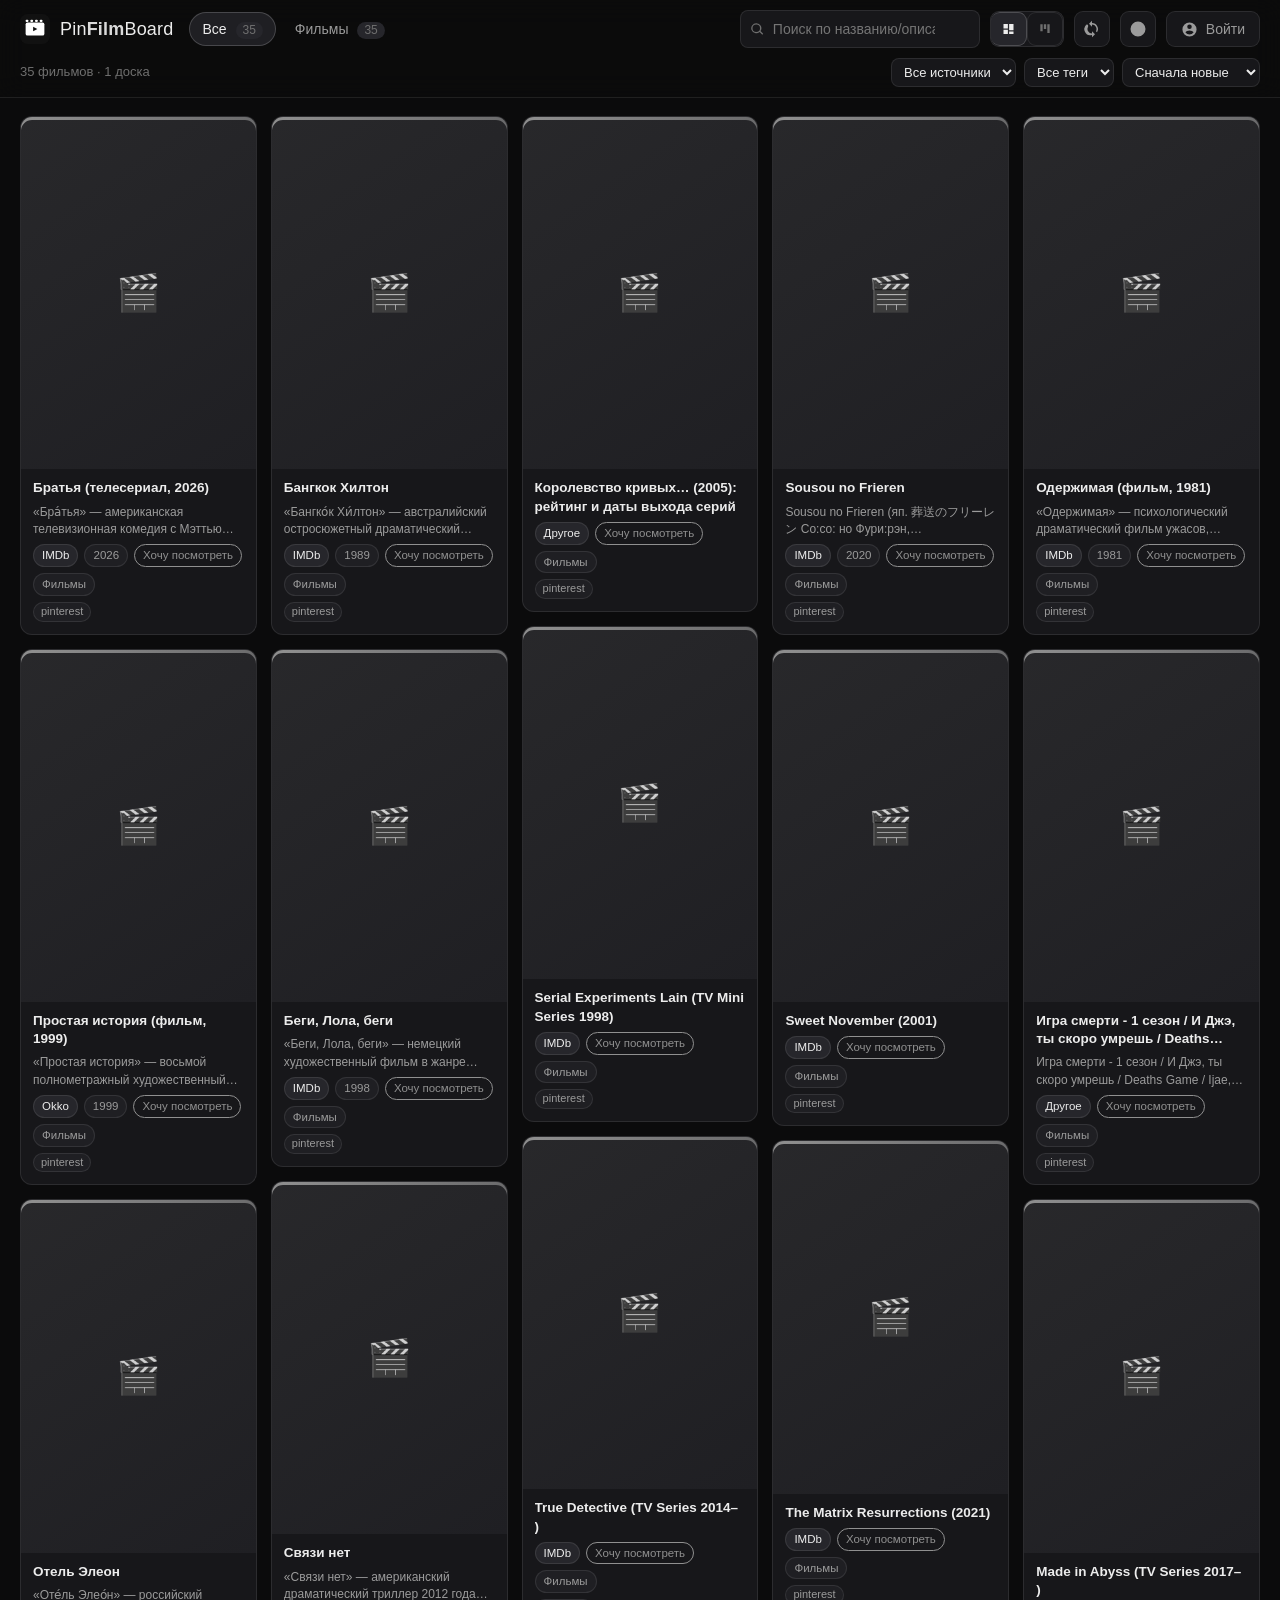
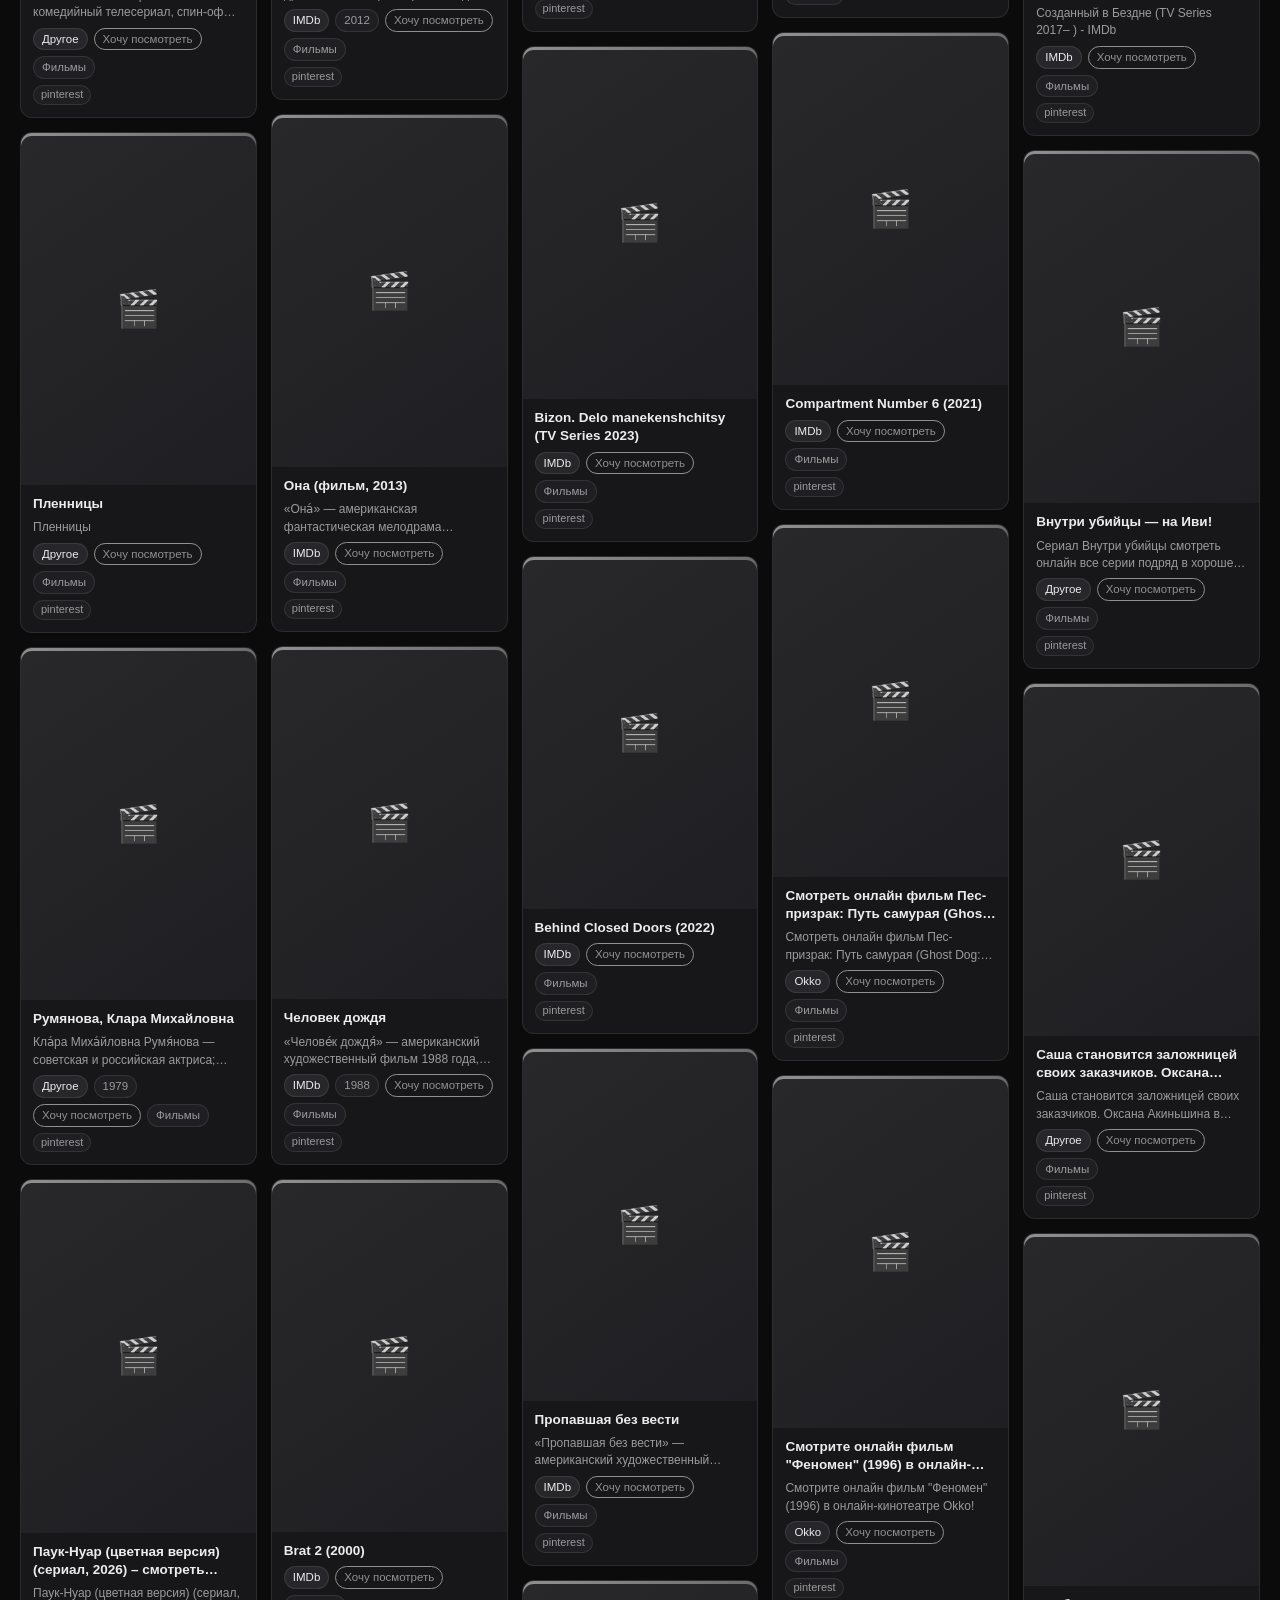
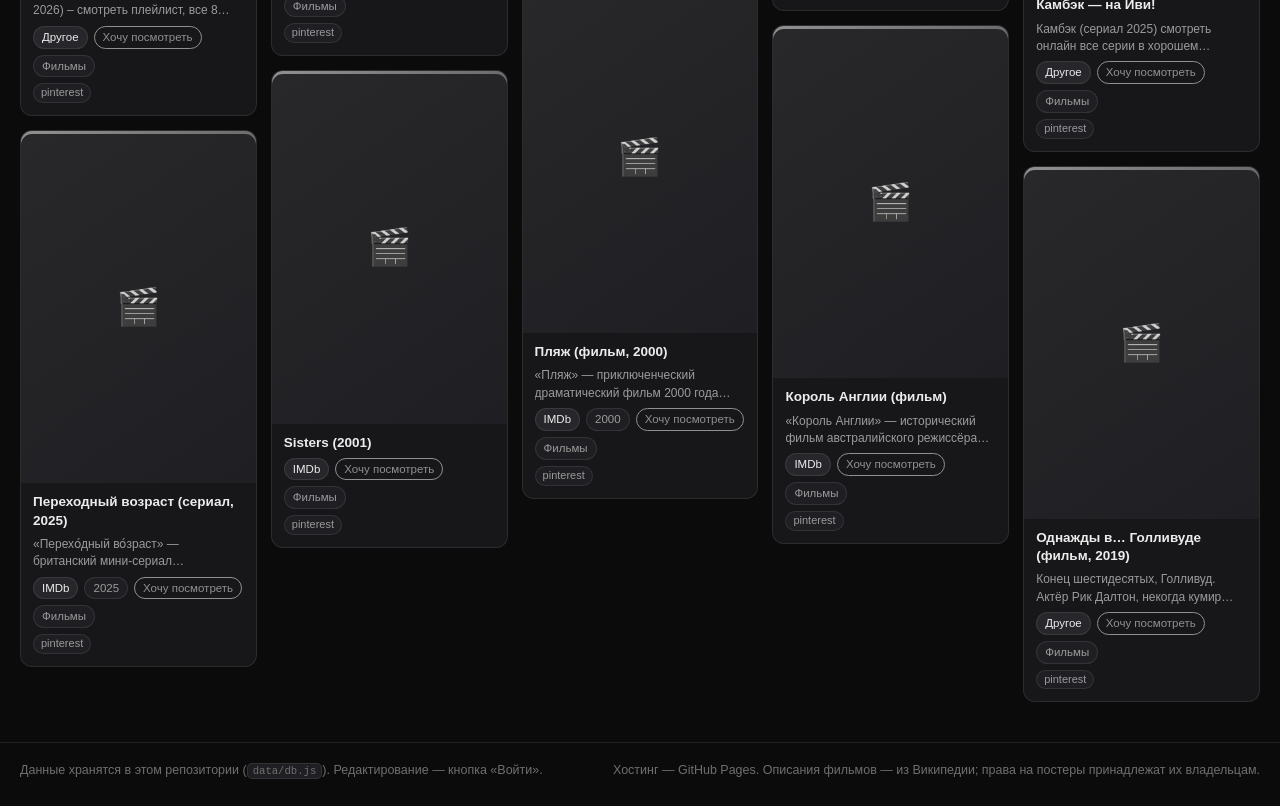
==== index.html @ 67d37e48 "PinFilmBoard: статический сервис фильмов — masonry постеров, канбан, метаданные из Wikidata/Википеди" ====
<!DOCTYPE html>
<html lang="ru">
<head>
<meta charset="UTF-8">
<meta name="viewport" content="width=device-width, initial-scale=1.0">
<title>PinFilmBoard — фильмы к просмотру</title>
<meta name="description" content="Личная доска фильмов: masonry-сетка постеров, канбан, описания из Википедии. Кинопоиск, IMDb, Okko.">
<meta property="og:title" content="PinFilmBoard">
<meta property="og:description" content="Личная доска фильмов: постеры, описания, канбан.">
<link rel="icon" href="data:image/svg+xml,%3Csvg xmlns='http://www.w3.org/2000/svg' viewBox='0 0 32 32'%3E%3Crect width='32' height='32' rx='8' fill='%23111'/%3E%3Crect x='6' y='9' width='20' height='14' rx='2' fill='%23fff'/%3E%3Cpath d='M14 13.5v5l4.5-2.5z' fill='%23111'/%3E%3Crect x='6' y='6' width='3' height='2.5' rx='1' fill='%23fff'/%3E%3Crect x='11' y='6' width='3' height='2.5' rx='1' fill='%23fff'/%3E%3Crect x='16' y='6' width='3' height='2.5' rx='1' fill='%23fff'/%3E%3Crect x='21' y='6' width='3' height='2.5' rx='1' fill='%23fff'/%3E%3C/svg%3E">
<link rel="stylesheet" href="css/style.css?v=1">
</head>
<body>

<header class="site-header">
  <div class="header-inner">
    <a class="brand" href="./">
      <svg class="brand-mark" viewBox="0 0 32 32" aria-hidden="true">
        <rect width="32" height="32" rx="8" fill="#111"/>
        <rect x="6" y="9" width="20" height="14" rx="2" fill="#fff"/>
        <path d="M14 13.5v5l4.5-2.5z" fill="#111"/>
        <rect x="6" y="6" width="3" height="2.5" rx="1" fill="#fff"/>
        <rect x="11" y="6" width="3" height="2.5" rx="1" fill="#fff"/>
        <rect x="16" y="6" width="3" height="2.5" rx="1" fill="#fff"/>
        <rect x="21" y="6" width="3" height="2.5" rx="1" fill="#fff"/>
      </svg>
      <span class="brand-name">Pin<b>Film</b>Board</span>
    </a>

    <nav class="tabs" id="tabs" aria-label="Доски"></nav>

    <div class="controls">
      <div class="search-wrap">
        <svg class="search-icon" viewBox="0 0 24 24" aria-hidden="true"><path fill="currentColor" d="M10 2a8 8 0 105.3 14l4.4 4.3 1.4-1.4-4.3-4.4A8 8 0 0010 2zm0 2a6 6 0 110 12 6 6 0 010-12z"/></svg>
        <input type="search" id="search" placeholder="Поиск по названию/описанию…  ( / )" autocomplete="off" spellcheck="false">
        <button class="search-clear" id="search-clear" aria-label="Очистить поиск" hidden>&times;</button>
      </div>

      <div class="seg" id="view-seg" role="group" aria-label="Вид">
        <button class="icon-btn seg-btn active" id="view-grid" title="Сетка (как Pinterest)">
          <svg viewBox="0 0 24 24" aria-hidden="true"><path fill="currentColor" d="M4 4h7v7H4zM13 4h7v10h-7zM4 13h7v7H4zM13 16h7v4h-7z"/></svg>
        </button>
        <button class="icon-btn seg-btn" id="view-kanban" title="Канбан-доска">
          <svg viewBox="0 0 24 24" aria-hidden="true"><path fill="currentColor" d="M4 4h4v12H4zM10 4h4v8h-4zM16 4h4v15h-4z"/></svg>
        </button>
      </div>

      <button class="icon-btn" id="refresh-btn" title="Обновить данные с сервера" aria-label="Обновить данные">
        <svg viewBox="0 0 24 24" aria-hidden="true"><path fill="currentColor" d="M12 4V1L8 5l4 4V6a6 6 0 015.2 9l1.5 1.3A8 8 0 0012 4zm-5.2 3L5.3 5.7A8 8 0 0012 20v3l4-4-4-4v3a6 6 0 01-5.2-9z"/></svg>
      </button>

      <button class="icon-btn" id="color-toggle" title="Показать цвет" aria-label="Показать цвет">
        <svg viewBox="0 0 24 24" aria-hidden="true"><path fill="currentColor" d="M12 2a10 10 0 100 20 10 10 0 000-20zm0 2v16a8 8 0 000-16z"/></svg>
      </button>

      <button class="add-btn" id="add-btn" hidden>
        <svg viewBox="0 0 24 24" aria-hidden="true"><path fill="currentColor" d="M11 5h2v6h6v2h-6v6h-2v-6H5v-2h6z"/></svg>
        Добавить фильм
      </button>

      <button class="auth-btn" id="auth-btn">
        <svg class="auth-ico" viewBox="0 0 24 24" aria-hidden="true"><path fill="currentColor" d="M12 2a10 10 0 100 20 10 10 0 000-20zm0 3a3.2 3.2 0 110 6.4A3.2 3.2 0 0112 5zm0 14a7.5 7.5 0 01-5.7-2.6c.1-2 3.8-3 5.7-3s5.6 1 5.7 3A7.5 7.5 0 0112 19z"/></svg>
        <span id="auth-label">Войти</span>
      </button>
    </div>
  </div>

  <div class="meta-line">
    <span id="meta-stats"></span>
    <div class="meta-filters">
      <select id="f-provider" title="Источник"><option value="">Все источники</option></select>
      <select id="f-tag" title="Тег"><option value="">Все теги</option></select>
      <select id="f-sort" title="Сортировка">
        <option value="new">Сначала новые</option>
        <option value="old">Сначала старые</option>
        <option value="title">По названию</option>
        <option value="year">По году (убыв.)</option>
      </select>
      <button class="ghost-btn" id="f-reset" hidden>Сбросить</button>
    </div>
  </div>
</header>

<main>
  <div class="grid" id="gallery" aria-live="polite"></div>
  <div class="kanban" id="kanban" hidden></div>

  <div class="empty" id="empty" hidden>
    <div class="empty-mark">🎬</div>
    <p id="empty-text">Ничего не найдено</p>
    <button class="ghost-btn" id="empty-reset">Сбросить фильтры</button>
  </div>
</main>

<footer class="site-footer">
  <div class="footer-inner">
    <span class="footer-src">Данные хранятся в этом репозитории (<code>data/db.js</code>). Редактирование — кнопка «Войти».</span>
    <span class="footer-note">Хостинг — GitHub Pages. Описания фильмов — из Википедии; права на постеры принадлежат их владельцам.</span>
  </div>
</footer>

<!-- модалка фильма -->
<div class="modal film-modal" id="film-modal" hidden aria-modal="true" role="dialog">
  <div class="modal-backdrop" data-close></div>
  <div class="film-body" id="film-body">
    <header class="film-top">
      <span class="film-title" id="film-title"></span>
      <span class="film-badges" id="film-badges"></span>
      <div class="film-actions">
        <a class="ghost-btn film-src" id="film-src-link" href="#" target="_blank" rel="noopener">Открыть источник ↗</a>
        <button class="icon-btn" id="film-close" title="Закрыть (Esc)" aria-label="Закрыть">
          <svg viewBox="0 0 24 24" aria-hidden="true"><path fill="currentColor" d="M6.4 5 5 6.4 10.6 12 5 17.6 6.4 19 12 13.4 17.6 19 19 17.6 13.4 12 19 6.4 17.6 5 12 10.6z"/></svg>
        </button>
      </div>
    </header>
    <div class="film-stage">
      <div class="film-poster-wrap" id="film-poster-wrap"><img id="film-poster" alt=""></div>
      <div class="film-info">
        <h3 class="film-name" id="film-name"></h3>
        <p class="film-year" id="film-year" hidden></p>
        <p class="film-desc" id="film-desc"></p>
      </div>
    </div>
    <button class="film-nav prev" id="film-prev" title="Предыдущий (←)" hidden>‹</button>
    <button class="film-nav next" id="film-next" title="Следующий (→)" hidden>›</button>
  </div>
</div>

<!-- редактор фильма -->
<div class="modal" id="tile-modal" hidden aria-modal="true" role="dialog">
  <div class="modal-backdrop" data-close></div>
  <div class="modal-body form-body">
    <header class="modal-top">
      <h3 id="tile-modal-title">Добавить фильм</h3>
      <button class="icon-btn modal-close" data-close aria-label="Закрыть (Esc)">
        <svg viewBox="0 0 24 24" aria-hidden="true"><path fill="currentColor" d="M6.4 5 5 6.4 10.6 12 5 17.6 6.4 19 12 13.4 17.6 19 19 17.6 13.4 12 19 6.4 17.6 5 12 10.6z"/></svg>
      </button>
    </header>
    <div class="form-grid">
      <label class="fld">Ссылка на страницу фильма
        <span class="url-row">
          <input id="tile-url" type="text" placeholder="kinopoisk.ru/film/…, imdb.com/title/…, okko.tv/movie/…" spellcheck="false">
          <button class="ghost-btn" id="tile-resolve" type="button">Определить</button>
        </span>
      </label>
      <div class="resolve-status" id="tile-resolve-status" hidden></div>
      <label class="fld">Название
        <span class="url-row">
          <input id="tile-title" type="text" placeholder="Например: Побег из Шоушенка">
          <button class="ghost-btn" id="tile-wiki" type="button" title="Искать в Википедии по названию">Википедия</button>
        </span>
      </label>
      <div class="tile-preview" id="tile-preview" hidden>
        <img id="tile-preview-img" alt="">
        <div class="tp-meta">
          <span class="tp-provider" id="tile-preview-provider"></span>
          <span class="tp-hint">Обложка будет использована в карточке</span>
        </div>
      </div>
      <label class="fld">Описание
        <textarea id="tile-desc" rows="4" placeholder="Подтянется из Википедии, можно править"></textarea>
      </label>
      <div class="two-col">
        <label class="fld">Доска
          <select id="tile-board"></select>
        </label>
        <label class="fld">Колонка
          <select id="tile-column"></select>
        </label>
      </div>
      <label class="fld">Теги (через запятую)
        <input id="tile-tags" type="text" placeholder="драма, классика" spellcheck="false">
      </label>
      <label class="fld">Заметка
        <textarea id="tile-note" rows="2" placeholder="необязательно"></textarea>
      </label>
    </div>
    <footer class="modal-foot">
      <button class="danger-btn" id="tile-delete" hidden type="button">Удалить</button>
      <span class="spacer"></span>
      <button class="ghost-btn" data-close type="button">Отмена</button>
      <button class="primary-btn" id="tile-save" type="button">Сохранить</button>
    </footer>
  </div>
</div>

<!-- редактор колонки -->
<div class="modal" id="column-modal" hidden aria-modal="true" role="dialog">
  <div class="modal-backdrop" data-close></div>
  <div class="modal-body form-body narrow">
    <header class="modal-top">
      <h3 id="column-modal-title">Колонка</h3>
      <button class="icon-btn modal-close" data-close aria-label="Закрыть (Esc)">
        <svg viewBox="0 0 24 24" aria-hidden="true"><path fill="currentColor" d="M6.4 5 5 6.4 10.6 12 5 17.6 6.4 19 12 13.4 17.6 19 19 17.6 13.4 12 19 6.4 17.6 5 12 10.6z"/></svg>
      </button>
    </header>
    <div class="form-grid">
      <label class="fld">Название колонки
        <input id="column-name" type="text" placeholder="Например: Хочу посмотреть">
      </label>
      <div class="fld">Цвет колонки
        <div class="palette" id="column-palette"></div>
      </div>
    </div>
    <footer class="modal-foot">
      <button class="danger-btn" id="column-delete" hidden type="button">Удалить</button>
      <span class="spacer"></span>
      <button class="ghost-btn" data-close type="button">Отмена</button>
      <button class="primary-btn" id="column-save" type="button">Сохранить</button>
    </footer>
  </div>
</div>

<!-- создание/переименование доски -->
<div class="modal" id="board-modal" hidden aria-modal="true" role="dialog">
  <div class="modal-backdrop" data-close></div>
  <div class="modal-body form-body narrow">
    <header class="modal-top">
      <h3 id="board-modal-title">Новая доска</h3>
      <button class="icon-btn modal-close" data-close aria-label="Закрыть (Esc)">
        <svg viewBox="0 0 24 24" aria-hidden="true"><path fill="currentColor" d="M6.4 5 5 6.4 10.6 12 5 17.6 6.4 19 12 13.4 17.6 19 19 17.6 13.4 12 19 6.4 17.6 5 12 10.6z"/></svg>
      </button>
    </header>
    <div class="form-grid">
      <label class="fld">Название доски
        <input id="board-name" type="text" placeholder="Например: Фильмы">
      </label>
    </div>
    <footer class="modal-foot">
      <button class="danger-btn" id="board-delete" hidden type="button">Удалить доску</button>
      <span class="spacer"></span>
      <button class="ghost-btn" data-close type="button">Отмена</button>
      <button class="primary-btn" id="board-save" type="button">Создать</button>
    </footer>
  </div>
</div>

<!-- вход по токену -->
<div class="modal" id="login-modal" hidden aria-modal="true" role="dialog">
  <div class="modal-backdrop" data-close></div>
  <div class="modal-body form-body narrow">
    <header class="modal-top">
      <h3 id="login-modal-title">Вход владельца</h3>
      <button class="icon-btn modal-close" data-close aria-label="Закрыть (Esc)">
        <svg viewBox="0 0 24 24" aria-hidden="true"><path fill="currentColor" d="M6.4 5 5 6.4 10.6 12 5 17.6 6.4 19 12 13.4 17.6 19 19 17.6 13.4 12 19 6.4 17.6 5 12 10.6z"/></svg>
      </button>
    </header>

    <div id="login-form">
      <p class="login-hint">GitHub не разрешает вход «в один клик» со статического сайта (CORS), поэтому используется
        персональный токен с правом записи в этот репозиторий. Токен хранится только в вашем браузере и отправляется
        только на <code>api.github.com</code>.</p>
      <ol class="login-steps">
        <li>Откройте <a href="https://github.com/settings/personal-access-tokens/new" target="_blank" rel="noopener">создание fine-grained токена</a></li>
        <li>Repository access → <b>Only select repositories</b> → PinFilmBoard</li>
        <li>Permissions → <b>Contents: Read and write</b></li>
        <li>Скопируйте токен и вставьте сюда</li>
      </ol>
      <label class="fld">Токен
        <input id="login-token" type="password" placeholder="github_pat_… или ghp_…" spellcheck="false" autocomplete="off">
      </label>
      <div class="login-error" id="login-error" hidden></div>
      <footer class="modal-foot">
        <span class="spacer"></span>
        <button class="ghost-btn" data-close type="button">Отмена</button>
        <button class="primary-btn" id="login-submit" type="button">Войти</button>
      </footer>
    </div>

    <div id="login-session" hidden>
      <p class="login-hint">Вы вошли как <b id="login-user"></b> — права редактирования активны.</p>
      <footer class="modal-foot">
        <span class="spacer"></span>
        <button class="danger-btn" id="logout-btn" type="button">Выйти</button>
        <button class="ghost-btn" data-close type="button">Закрыть</button>
      </footer>
    </div>
  </div>
</div>

<!-- подтверждение -->
<div class="modal" id="confirm-modal" hidden aria-modal="true" role="dialog">
  <div class="modal-backdrop"></div>
  <div class="modal-body form-body narrow">
    <p class="confirm-text" id="confirm-text"></p>
    <footer class="modal-foot">
      <span class="spacer"></span>
      <button class="ghost-btn" id="confirm-no" type="button">Отмена</button>
      <button class="primary-btn" id="confirm-yes" type="button">Да</button>
    </footer>
  </div>
</div>

<!-- контекстное меню -->
<div class="menu" id="menu" hidden></div>

<!-- тосты -->
<div class="toasts" id="toasts"></div>

<script src="js/config.js?v=1"></script>
<script src="data/db.js?v=1"></script>
<script src="js/movies.js?v=1"></script>
<script src="js/api.js?v=1"></script>
<script src="js/app.js?v=1"></script>
</body>
</html>
---- css/style.css ----
/* PinFilmBoard — монохромная тема, masonry постеров + канбан */

:root {
  --bg: #0b0b0c;
  --surface: #17171a;
  --surface-2: #1f1f23;
  --surface-3: #26262b;
  --line: rgba(255, 255, 255, 0.09);
  --line-strong: rgba(255, 255, 255, 0.18);
  --text: #ececec;
  --muted: #9b9b9b;
  --dim: #6f6f6f;
  /* монохромный акцент: светло-серый (как в PinRefBoard/PinVideoBoard) */
  --accent: #d9d9d9;
  --accent-dim: rgba(255, 255, 255, 0.12);
  --accent-ink: #101010;
  --ok: #3fb950;
  --warn: #d29922;
  --danger: #f85149;
  --radius: 10px;
  --header-h: 56px;
  font-size: 16px;
}

* { box-sizing: border-box; }

html { scroll-behavior: smooth; }

body {
  margin: 0;
  background: var(--bg);
  color: var(--text);
  font-family: -apple-system, BlinkMacSystemFont, "Segoe UI", Inter, Roboto, "Helvetica Neue", Arial, sans-serif;
  line-height: 1.45;
  -webkit-font-smoothing: antialiased;
}

body.modal-open { overflow: hidden; }

[hidden] { display: none !important; }

img { max-width: 100%; }

a { color: var(--text); }

::selection { background: var(--accent-dim); }

button {
  font: inherit;
  color: inherit;
  background: none;
  border: none;
  cursor: pointer;
}

input, select, textarea {
  font: inherit;
  color: var(--text);
  background: var(--surface-2);
  border: 1px solid var(--line);
  border-radius: 8px;
  padding: 8px 10px;
  outline: none;
}

input:focus, select:focus, textarea:focus {
  border-color: var(--accent);
  box-shadow: 0 0 0 2px var(--accent-dim);
}

textarea { resize: vertical; }

code {
  background: var(--surface-2);
  border: 1px solid var(--line);
  border-radius: 5px;
  padding: 1px 5px;
  font-size: 0.85em;
}

/* ---------- кнопки ---------- */

.icon-btn {
  width: 36px;
  height: 36px;
  flex: none;
  display: inline-flex;
  align-items: center;
  justify-content: center;
  border-radius: 9px;
  border: 1px solid var(--line);
  background: var(--surface);
  color: var(--muted);
  transition: color 0.15s, border-color 0.15s, background 0.15s;
}

.icon-btn svg { width: 18px; height: 18px; }

.icon-btn:hover { color: var(--text); border-color: var(--line-strong); background: var(--surface-2); }

.icon-btn.active {
  color: var(--text);
  border-color: var(--line-strong);
  background: var(--surface-3);
}

.ghost-btn {
  padding: 7px 12px;
  border-radius: 8px;
  border: 1px solid var(--line);
  background: var(--surface);
  color: var(--muted);
  font-size: 13px;
  white-space: nowrap;
  transition: color 0.15s, border-color 0.15s;
}

.ghost-btn:hover { color: var(--text); border-color: var(--line-strong); }

.primary-btn {
  padding: 8px 16px;
  border-radius: 8px;
  background: var(--text);
  color: var(--accent-ink);
  font-weight: 600;
  font-size: 14px;
  transition: filter 0.15s;
}

.primary-btn:hover { filter: brightness(1.12); }

.primary-btn:disabled { opacity: 0.5; cursor: default; }

.danger-btn {
  padding: 8px 14px;
  border-radius: 8px;
  border: 1px solid rgba(248, 81, 73, 0.4);
  color: var(--danger);
  font-size: 13px;
  background: transparent;
}

.danger-btn:hover { background: rgba(248, 81, 73, 0.12); }

/* ---------- шапка ---------- */

.site-header {
  position: sticky;
  top: 0;
  z-index: 50;
  background: rgba(11, 11, 12, 0.82);
  backdrop-filter: blur(14px);
  -webkit-backdrop-filter: blur(14px);
  border-bottom: 1px solid var(--line);
}

.header-inner {
  max-width: 1720px;
  margin: 0 auto;
  padding: 10px 20px;
  display: flex;
  align-items: center;
  gap: 16px;
  flex-wrap: wrap;
}

.brand {
  display: flex;
  align-items: center;
  gap: 10px;
  text-decoration: none;
  color: var(--text);
  flex-shrink: 0;
}

.brand-mark { width: 30px; height: 30px; }

.brand-name { font-size: 18px; letter-spacing: 0.2px; }

.brand-name b { color: var(--accent); }

.tabs {
  display: flex;
  align-items: center;
  gap: 6px;
  flex-wrap: wrap;
  min-width: 0;
}

.tab {
  padding: 6px 12px;
  border-radius: 999px;
  border: 1px solid transparent;
  color: var(--muted);
  font-size: 14px;
  white-space: nowrap;
  transition: color 0.15s, background 0.15s;
}

.tab:hover { color: var(--text); background: var(--surface-2); }

.tab.active {
  color: var(--text);
  background: var(--surface-2);
  border-color: var(--line-strong);
}

.tab .count {
  display: inline-block;
  margin-left: 5px;
  padding: 0 7px;
  border-radius: 999px;
  background: var(--surface-3);
  color: var(--dim);
  font-size: 12px;
  min-width: 18px;
  text-align: center;
}

.tab-add {
  padding: 6px 10px;
  border-radius: 999px;
  border: 1px dashed var(--line-strong);
  color: var(--dim);
  font-size: 14px;
}

.tab-add:hover { color: var(--text); border-color: var(--line-strong); }

.controls {
  display: flex;
  align-items: center;
  gap: 10px;
  margin-left: auto;
  flex-wrap: wrap;
}

.search-wrap {
  position: relative;
  display: flex;
  align-items: center;
}

.search-icon {
  position: absolute;
  left: 10px;
  width: 15px;
  height: 15px;
  color: var(--dim);
  pointer-events: none;
}

.search-wrap input {
  width: 240px;
  padding: 8px 30px 8px 32px;
  background: var(--surface);
  font-size: 14px;
}

.search-clear {
  position: absolute;
  right: 6px;
  width: 22px;
  height: 22px;
  border-radius: 6px;
  color: var(--dim);
  font-size: 15px;
  line-height: 1;
}

.search-clear:hover { color: var(--text); background: var(--surface-3); }

.seg {
  display: inline-flex;
  border: 1px solid var(--line);
  border-radius: 9px;
  overflow: hidden;
  background: var(--surface);
}

.seg-btn {
  padding: 0 10px;
  height: 34px;
  display: inline-flex;
  align-items: center;
  justify-content: center;
  gap: 6px;
  color: var(--dim);
  font-size: 13px;
  border-left: 1px solid var(--line);
}

.seg-btn:first-child { border-left: none; }

.seg-btn:hover { color: var(--text); }

.seg-btn.active {
  color: var(--text);
  background: var(--surface-3);
}

#view-seg .seg-btn svg { width: 16px; height: 16px; }

.add-btn {
  display: inline-flex;
  align-items: center;
  gap: 6px;
  height: 36px;
  padding: 0 14px;
  border-radius: 9px;
  background: var(--text);
  color: var(--accent-ink);
  font-weight: 600;
  font-size: 14px;
  transition: filter 0.15s;
}

.add-btn svg { width: 16px; height: 16px; }

.add-btn:hover { filter: brightness(1.12); }

.auth-btn {
  display: inline-flex;
  align-items: center;
  gap: 8px;
  height: 36px;
  padding: 0 14px;
  border-radius: 9px;
  border: 1px solid var(--line);
  background: var(--surface);
  color: var(--muted);
  font-size: 14px;
  transition: color 0.15s, border-color 0.15s;
}

.auth-btn:hover { color: var(--text); border-color: var(--line-strong); }

.auth-ico { width: 17px; height: 17px; }

.auth-btn.authed { color: var(--ok); border-color: rgba(63, 185, 80, 0.35); }

.meta-line {
  max-width: 1720px;
  margin: 0 auto;
  padding: 0 20px 10px;
  display: flex;
  align-items: center;
  gap: 14px;
  flex-wrap: wrap;
  color: var(--dim);
  font-size: 13px;
}

.meta-filters {
  display: flex;
  align-items: center;
  gap: 8px;
  margin-left: auto;
  flex-wrap: wrap;
}

.meta-filters select {
  padding: 5px 8px;
  font-size: 13px;
  background: var(--surface);
  max-width: 190px;
}

.ghost-btn.small { padding: 4px 9px; font-size: 12px; }

/* ---------- монохром / цвет ---------- */

/* по умолчанию — монохром: постеры в градациях серого, цвета колонок — в серые
   оттенки (app.js); body.color (кнопка «Показать цвет») возвращает цвет */
.card-poster,
.kb-card-poster,
.tile-preview img,
#film-poster {
  filter: grayscale(1) contrast(1.04);
  transition: filter 0.45s ease;
}

body.color .card-poster,
body.color .kb-card-poster,
body.color .tile-preview img { filter: none; }

.card:hover .card-poster,
.kb-card:hover .kb-card-poster { filter: none; }

/* модалка фильма — всегда цветная */
#film-poster { filter: none; }

/* ---------- masonry-сетка ---------- */

main {
  max-width: 1720px;
  margin: 0 auto;
  padding: 18px 20px 40px;
}

.grid { columns: 200px; column-gap: 14px; }

.card {
  break-inside: avoid;
  width: 100%;
  margin: 0 0 14px;
  background: var(--surface);
  border: 1px solid var(--line);
  border-radius: 12px;
  overflow: hidden;
  cursor: pointer;
  position: relative;
  box-shadow: inset 0 3px 0 var(--c, transparent);
  transition: border-color 0.15s, transform 0.15s;
}

.card:hover { border-color: var(--line-strong); transform: translateY(-1px); }

.card-poster-wrap {
  position: relative;
  background: var(--surface-2);
  overflow: hidden;
}

.card-poster {
  display: block;
  width: 100%;
  height: auto;
  min-height: 40px;
}

.card-poster-wrap.ph {
  aspect-ratio: 2 / 3;
  display: flex;
  align-items: center;
  justify-content: center;
  background: linear-gradient(145deg, var(--c-bg, #1f1f23), var(--surface-2));
}

.ph-glyph { font-size: 36px; color: var(--c, var(--dim)); opacity: 0.85; }

.card-body { padding: 10px 12px 12px; }

.card-title {
  margin: 0 0 6px;
  font-size: 13.5px;
  font-weight: 600;
  line-height: 1.35;
  display: -webkit-box;
  -webkit-line-clamp: 2;
  -webkit-box-orient: vertical;
  overflow: hidden;
}

.card-desc {
  margin: 0 0 6px;
  font-size: 12px;
  color: var(--muted);
  display: -webkit-box;
  -webkit-line-clamp: 2;
  -webkit-box-orient: vertical;
  overflow: hidden;
}

.card-chips {
  display: flex;
  align-items: center;
  gap: 6px;
  flex-wrap: wrap;
}

.chip {
  padding: 2px 8px;
  border-radius: 999px;
  font-size: 11.5px;
  color: var(--muted);
  background: var(--surface-2);
  border: 1px solid var(--line);
  white-space: nowrap;
}

.chip-provider { color: var(--text); background: var(--surface-3); }

.chip-column {
  color: var(--c, var(--muted));
  border-color: var(--c, var(--line));
  background: transparent;
}

.card-tags { margin-top: 6px; display: flex; gap: 5px; flex-wrap: wrap; }

.card-tag {
  padding: 1px 7px;
  border-radius: 999px;
  font-size: 11px;
  color: var(--muted);
  background: var(--surface-2);
  border: 1px solid var(--line);
  white-space: nowrap;
}

.card-actions {
  position: absolute;
  top: 8px;
  right: 8px;
  display: flex;
  gap: 6px;
  opacity: 0;
  transition: opacity 0.15s;
}

.card:hover .card-actions { opacity: 1; }

.card-actions .icon-btn {
  width: 30px;
  height: 30px;
  background: rgba(0, 0, 0, 0.72);
  border-color: rgba(255, 255, 255, 0.25);
  color: #ddd;
}

.card-actions .icon-btn svg { width: 14px; height: 14px; }

.card-actions .icon-btn.danger:hover { color: var(--danger); }

/* ---------- канбан ---------- */

.kanban { padding-top: 4px; }

.kb-head {
  display: flex;
  align-items: center;
  gap: 10px;
  margin: 0 0 14px;
  flex-wrap: wrap;
}

.kb-title {
  margin: 0;
  font-size: 20px;
  font-weight: 700;
}

.kb-sub { color: var(--dim); font-size: 13px; }

.kb-head .spacer { flex: 1; }

.kb-cols {
  display: flex;
  gap: 14px;
  align-items: flex-start;
  overflow-x: auto;
  padding-bottom: 18px;
}

.kb-col {
  width: 300px;
  flex: none;
  background: var(--surface);
  border: 1px solid var(--line);
  border-top: 2px solid var(--c, var(--line));
  border-radius: 12px;
  overflow: hidden;
}

.kb-col.drag-over { border-color: var(--accent); box-shadow: 0 0 0 2px var(--accent-dim); }

.kb-col-head {
  display: flex;
  align-items: center;
  gap: 8px;
  padding: 10px 12px;
  background: var(--c-bg, var(--surface-2));
  border-bottom: 1px solid var(--line);
}

.kb-col-dot {
  width: 10px;
  height: 10px;
  border-radius: 3px;
  background: var(--c, var(--dim));
  flex: none;
}

.kb-col-name {
  font-weight: 600;
  font-size: 14px;
  white-space: nowrap;
  overflow: hidden;
  text-overflow: ellipsis;
}

.kb-count {
  color: var(--dim);
  font-size: 12px;
  background: rgba(0, 0, 0, 0.25);
  border-radius: 999px;
  padding: 1px 8px;
}

.kb-menu-btn { margin-left: auto; }

.kb-cards {
  display: flex;
  flex-direction: column;
  gap: 10px;
  padding: 10px;
  min-height: 64px;
}

.kb-card {
  display: flex;
  gap: 10px;
  background: var(--surface-2);
  border: 1px solid var(--line);
  border-radius: 10px;
  overflow: hidden;
  cursor: pointer;
  position: relative;
}

.kb-card:hover { border-color: var(--line-strong); }

.kb-card.dragging { opacity: 0.35; }

.kb-card-poster {
  width: 72px;
  height: 104px;
  object-fit: cover;
  flex: none;
  background: var(--surface-3);
}

.kb-card-ph {
  width: 72px;
  height: 104px;
  flex: none;
  display: flex;
  align-items: center;
  justify-content: center;
  font-size: 24px;
  color: var(--c, var(--dim));
  background: var(--surface-3);
}

.kb-card-body {
  padding: 8px 10px 8px 0;
  min-width: 0;
  align-self: center;
}

.kb-card-title {
  font-size: 13px;
  font-weight: 600;
  line-height: 1.3;
  display: -webkit-box;
  -webkit-line-clamp: 2;
  -webkit-box-orient: vertical;
  overflow: hidden;
  margin: 0 0 4px;
}

.kb-card-meta {
  display: flex;
  align-items: center;
  gap: 6px;
  font-size: 11.5px;
  color: var(--dim);
  flex-wrap: wrap;
}

.drop-indicator {
  height: 3px;
  border-radius: 2px;
  background: var(--text);
  box-shadow: 0 0 8px rgba(255, 255, 255, 0.35);
  flex: none;
}

.kb-add-card {
  border: 1px dashed var(--line-strong);
  border-radius: 10px;
  padding: 9px;
  color: var(--dim);
  font-size: 13px;
  text-align: center;
  width: 100%;
}

.kb-add-card:hover { color: var(--accent); border-color: var(--accent); }

.kb-add-col {
  width: 280px;
  flex: none;
  border: 1px dashed var(--line-strong);
  border-radius: 12px;
  padding: 14px;
  color: var(--dim);
  font-size: 14px;
  text-align: center;
  background: transparent;
}

.kb-add-col:hover { color: var(--accent); border-color: var(--accent); }

.kb-card-menu {
  position: absolute;
  top: 4px;
  right: 4px;
  width: 26px;
  height: 26px;
  background: rgba(0, 0, 0, 0.72);
  border-color: rgba(255, 255, 255, 0.25);
  color: #ddd;
  font-size: 14px;
  opacity: 0;
  transition: opacity 0.15s;
}

.kb-card:hover .kb-card-menu { opacity: 1; }

/* ---------- пусто ---------- */

.empty {
  padding: 90px 20px;
  text-align: center;
  color: var(--muted);
}

.empty-mark { font-size: 46px; margin-bottom: 10px; filter: grayscale(1); }

/* ---------- футер ---------- */

.site-footer {
  border-top: 1px solid var(--line);
  padding: 18px 20px 26px;
}

.footer-inner {
  max-width: 1720px;
  margin: 0 auto;
  display: flex;
  gap: 16px;
  flex-wrap: wrap;
  justify-content: space-between;
  color: var(--dim);
  font-size: 12.5px;
}

/* ---------- модалки ---------- */

.modal {
  position: fixed;
  inset: 0;
  z-index: 100;
  display: flex;
  align-items: center;
  justify-content: center;
}

.modal-backdrop {
  position: absolute;
  inset: 0;
  background: rgba(0, 0, 0, 0.66);
  backdrop-filter: blur(3px);
  -webkit-backdrop-filter: blur(3px);
}

.modal-body {
  position: relative;
  background: var(--surface);
  border: 1px solid var(--line-strong);
  border-radius: 14px;
  box-shadow: 0 18px 60px rgba(0, 0, 0, 0.55);
  max-width: 94vw;
  max-height: 92vh;
  overflow: auto;
}

.form-body { width: 560px; padding: 18px 20px; }

.form-body.narrow { width: 430px; }

.modal-top {
  display: flex;
  align-items: center;
  gap: 10px;
  margin-bottom: 14px;
}

.modal-top h3 { margin: 0; font-size: 17px; }

.modal-close { margin-left: auto; }

.form-grid {
  display: flex;
  flex-direction: column;
  gap: 12px;
}

.fld {
  display: flex;
  flex-direction: column;
  gap: 6px;
  font-size: 13px;
  color: var(--muted);
}

.fld input, .fld select, .fld textarea { width: 100%; }

.two-col {
  display: grid;
  grid-template-columns: 1fr 1fr;
  gap: 12px;
}

.url-row {
  display: flex;
  gap: 8px;
}

.url-row input { flex: 1; min-width: 0; }

.resolve-status {
  font-size: 13px;
  border-radius: 8px;
  padding: 8px 10px;
  border: 1px solid var(--line);
  background: var(--surface-2);
}

.resolve-status.ok { color: var(--ok); border-color: rgba(63, 185, 80, 0.35); }

.resolve-status.warn { color: var(--warn); border-color: rgba(210, 153, 34, 0.35); }

.resolve-status.err { color: var(--danger); border-color: rgba(248, 81, 73, 0.35); }

.tile-preview {
  display: flex;
  gap: 12px;
  align-items: center;
  border: 1px solid var(--line);
  border-radius: 10px;
  padding: 8px;
  background: var(--surface-2);
}

.tile-preview img {
  width: 110px;
  height: 160px;
  object-fit: cover;
  border-radius: 8px;
  background: var(--surface-3);
  flex: none;
}

.tp-meta { display: flex; flex-direction: column; gap: 4px; min-width: 0; }

.tp-provider { font-weight: 600; font-size: 14px; }

.tp-hint { color: var(--dim); font-size: 12px; }

.modal-foot {
  display: flex;
  align-items: center;
  gap: 10px;
  margin-top: 16px;
}

.modal-foot .spacer { flex: 1; }

.palette {
  display: flex;
  gap: 8px;
  flex-wrap: wrap;
  padding: 4px 0;
}

.palette-swatch {
  width: 28px;
  height: 28px;
  border-radius: 8px;
  border: 2px solid transparent;
  transition: transform 0.12s;
}

.palette-swatch:hover { transform: scale(1.1); }

.palette-swatch.active {
  border-color: #fff;
  box-shadow: 0 0 0 2px var(--bg), 0 0 0 4px rgba(255, 255, 255, 0.35);
}

.login-hint { color: var(--muted); font-size: 13.5px; margin: 0 0 12px; }

.login-hint b { color: var(--text); }

.login-steps {
  margin: 0 0 14px;
  padding-left: 22px;
  color: var(--muted);
  font-size: 13.5px;
  display: flex;
  flex-direction: column;
  gap: 6px;
}

.login-error {
  margin-top: 10px;
  color: var(--danger);
  font-size: 13px;
  border: 1px solid rgba(248, 81, 73, 0.35);
  background: rgba(248, 81, 73, 0.08);
  border-radius: 8px;
  padding: 8px 10px;
}

.confirm-text { margin: 4px 0 6px; color: var(--text); font-size: 14.5px; }

/* ---------- модалка фильма ---------- */

.film-body {
  position: relative;
  width: min(860px, 94vw);
  max-height: 92vh;
  overflow: auto;
  background: var(--surface);
  border: 1px solid var(--line-strong);
  border-radius: 14px;
  box-shadow: 0 18px 60px rgba(0, 0, 0, 0.55);
}

.film-top {
  display: flex;
  align-items: center;
  gap: 10px;
  padding: 12px 16px;
  border-bottom: 1px solid var(--line);
  flex-wrap: wrap;
}

.film-title {
  font-weight: 600;
  font-size: 15px;
  min-width: 0;
  white-space: nowrap;
  overflow: hidden;
  text-overflow: ellipsis;
  max-width: 45%;
}

.film-badges { display: flex; gap: 6px; flex-wrap: wrap; }

.film-actions {
  margin-left: auto;
  display: flex;
  align-items: center;
  gap: 10px;
}

.film-src { text-decoration: none; }

.film-stage {
  display: flex;
  gap: 18px;
  padding: 18px;
}

.film-poster-wrap {
  width: 260px;
  flex: none;
  background: var(--surface-3);
  border-radius: 12px;
  overflow: hidden;
  min-height: 160px;
  align-self: flex-start;
}

.film-poster-wrap.ph {
  aspect-ratio: 2 / 3;
  display: flex;
  align-items: center;
  justify-content: center;
  font-size: 56px;
  color: var(--dim);
}

#film-poster { display: block; width: 100%; height: auto; }

.film-info { min-width: 0; }

.film-name { margin: 0 0 6px; font-size: 22px; line-height: 1.25; }

.film-year {
  margin: 0 0 10px;
  color: var(--dim);
  font-size: 14px;
  font-weight: 600;
}

.film-desc {
  margin: 0;
  color: var(--muted);
  font-size: 14px;
  line-height: 1.55;
  white-space: pre-line;
}

.film-nav {
  position: absolute;
  top: 50%;
  transform: translateY(-50%);
  width: 44px;
  height: 64px;
  font-size: 30px;
  color: #fff;
  background: rgba(0, 0, 0, 0.55);
  border-radius: 10px;
  z-index: 5;
}

.film-nav:hover { background: rgba(0, 0, 0, 0.8); }

.film-nav.prev { left: 8px; }

.film-nav.next { right: 8px; }

/* ---------- контекстное меню ---------- */

.menu {
  position: fixed;
  z-index: 200;
  min-width: 180px;
  background: var(--surface-2);
  border: 1px solid var(--line-strong);
  border-radius: 10px;
  box-shadow: 0 14px 40px rgba(0, 0, 0, 0.5);
  padding: 5px;
  max-height: 70vh;
  overflow: auto;
}

.menu-title {
  padding: 6px 10px;
  font-size: 11px;
  color: var(--dim);
  text-transform: uppercase;
  letter-spacing: 0.6px;
}

.menu-item {
  display: flex;
  align-items: center;
  gap: 8px;
  width: 100%;
  text-align: left;
  padding: 8px 10px;
  border-radius: 7px;
  font-size: 13.5px;
  color: var(--text);
  white-space: nowrap;
}

.menu-item:hover { background: var(--surface-3); }

.menu-item.danger { color: var(--danger); }

.menu-item.danger:hover { background: rgba(248, 81, 73, 0.12); }

.menu-sep { height: 1px; background: var(--line); margin: 5px 4px; }

.menu-color {
  width: 16px;
  height: 16px;
  border-radius: 5px;
  flex: none;
}

/* ---------- тосты ---------- */

.toasts {
  position: fixed;
  right: 16px;
  bottom: 16px;
  z-index: 300;
  display: flex;
  flex-direction: column;
  gap: 8px;
  max-width: min(420px, 92vw);
}

.toast {
  background: var(--surface-2);
  border: 1px solid var(--line-strong);
  border-left: 3px solid var(--line-strong);
  border-radius: 10px;
  padding: 10px 14px;
  font-size: 13.5px;
  box-shadow: 0 10px 30px rgba(0, 0, 0, 0.45);
  animation: toast-in 0.18s ease-out;
}

/* ok/warn — монохромные, ошибка остаётся сигнальной */
.toast.err { border-left-color: var(--danger); }

.toast .toast-link { margin-left: 6px; color: var(--accent); cursor: pointer; }

@keyframes toast-in {
  from { opacity: 0; transform: translateY(8px); }
  to { opacity: 1; transform: none; }
}

/* ---------- адаптив ---------- */

@media (max-width: 900px) {
  .header-inner { gap: 10px; }
  .search-wrap input { width: 160px; }
  .kb-col { width: 272px; }
  .film-title { max-width: 100%; }
  .film-actions { width: 100%; justify-content: flex-start; }
  .form-body { width: 94vw; }
  .two-col { grid-template-columns: 1fr; }
  .film-stage { flex-direction: column; }
  .film-poster-wrap { width: 200px; }
}

@media (max-width: 560px) {
  .brand-name { display: none; }
  .grid { columns: 150px; column-gap: 10px; }
  .card { margin-bottom: 10px; }
  .kb-col { width: 240px; }
}
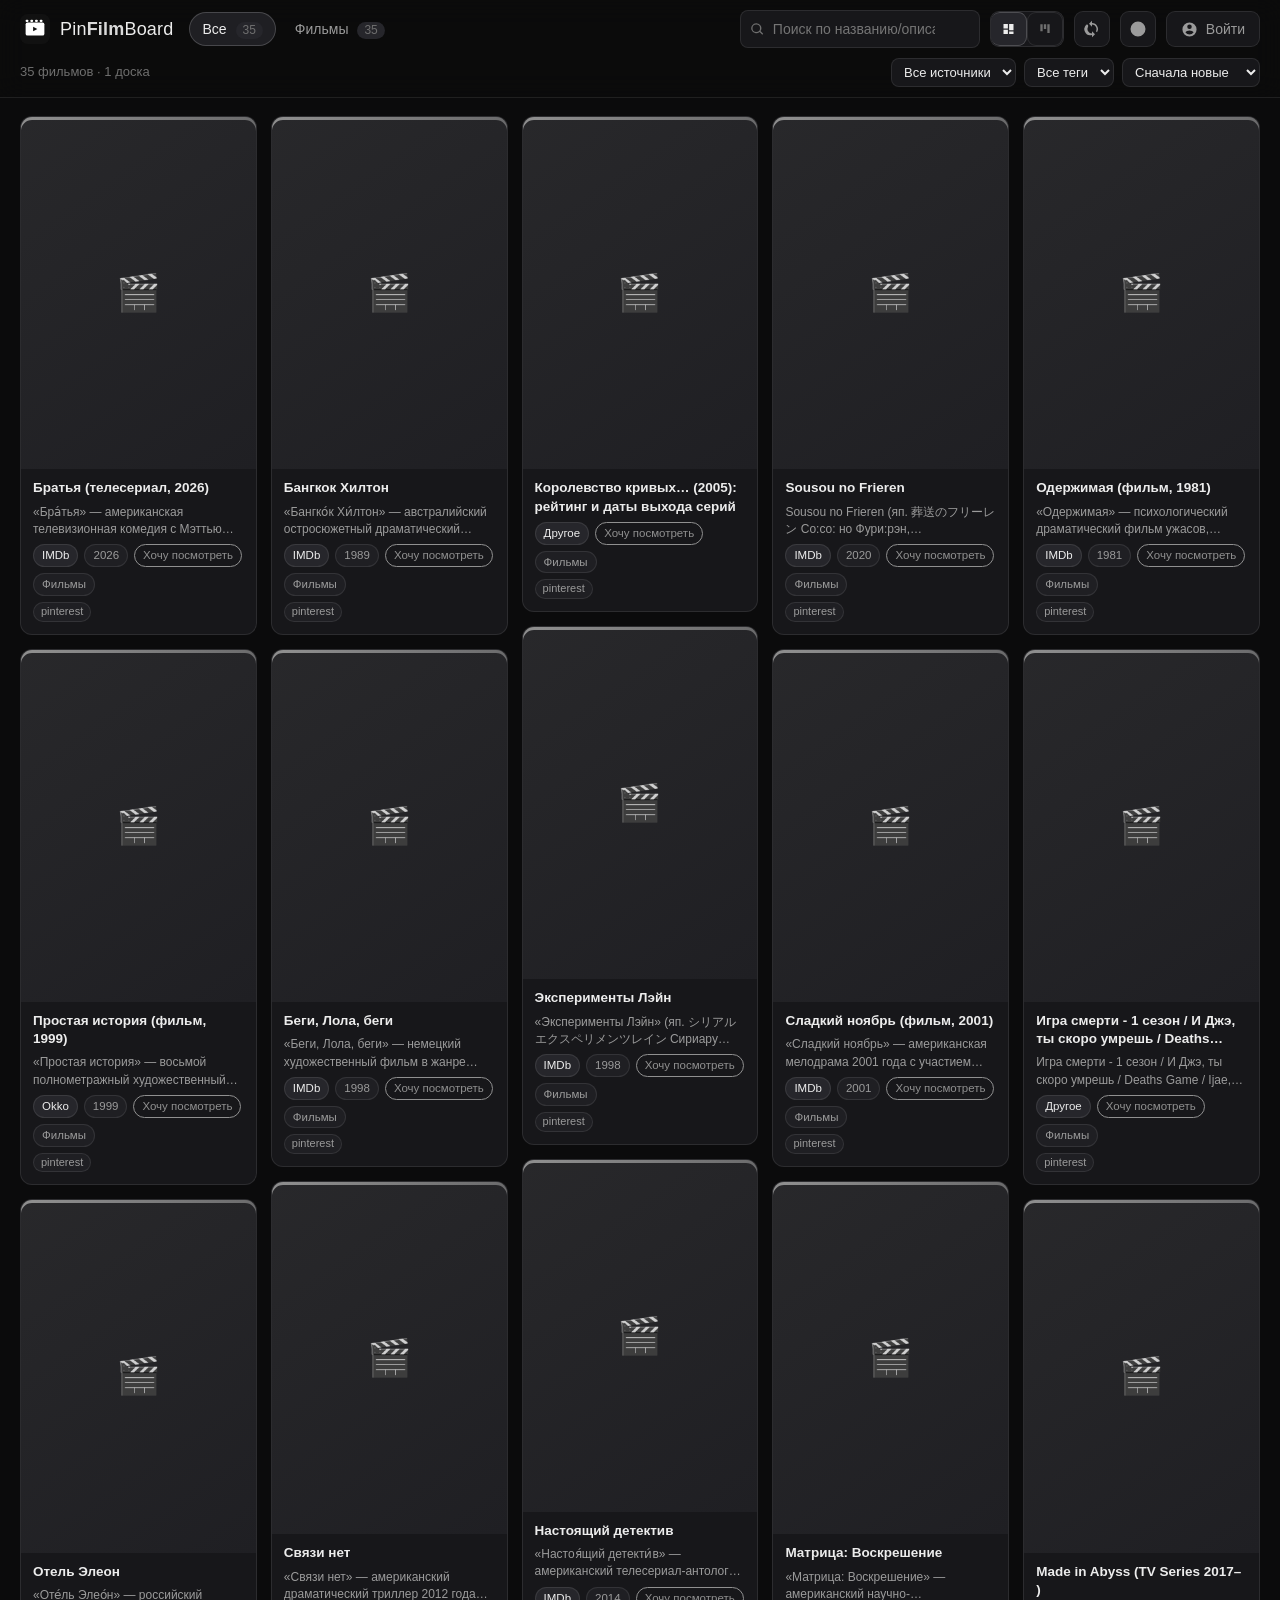
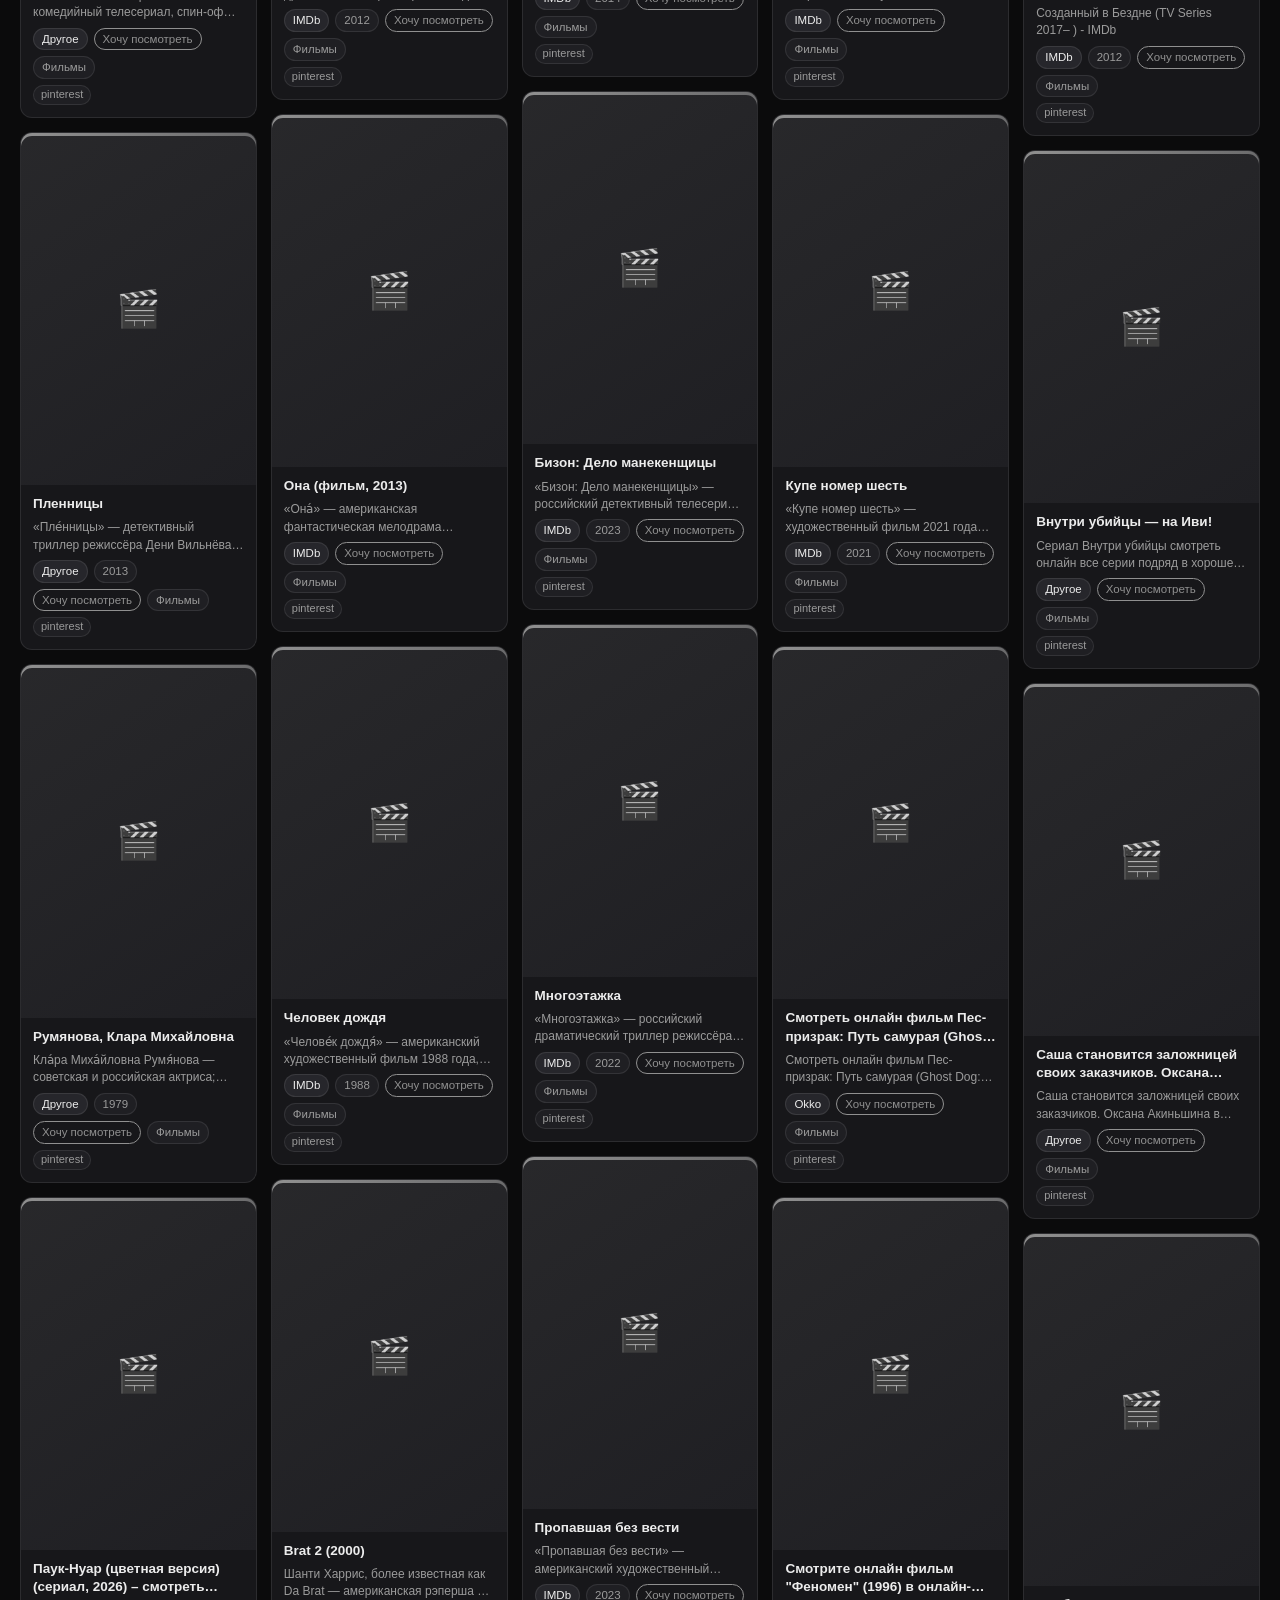
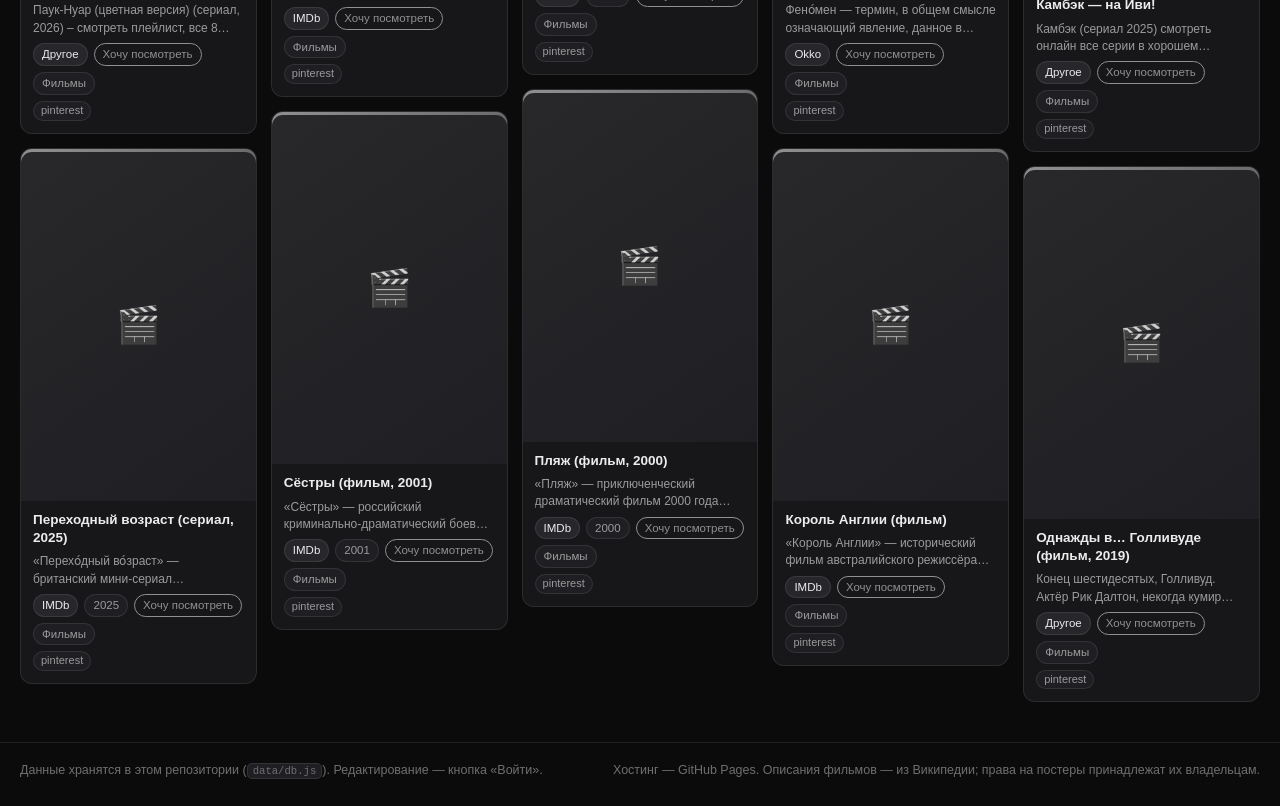
==== commit 8271bdc0: "PinFilmBoard: фикс модалки (innerHTML уничтожал <img>) + автозаполнение описаний/обложек из Википеди" ====
--- a/index.html
+++ b/index.html
@@ -301,6 +301,6 @@
 <script src="data/db.js?v=1"></script>
 <script src="js/movies.js?v=1"></script>
 <script src="js/api.js?v=1"></script>
-<script src="js/app.js?v=1"></script>
+<script src="js/app.js?v=2"></script>
 </body>
 </html>
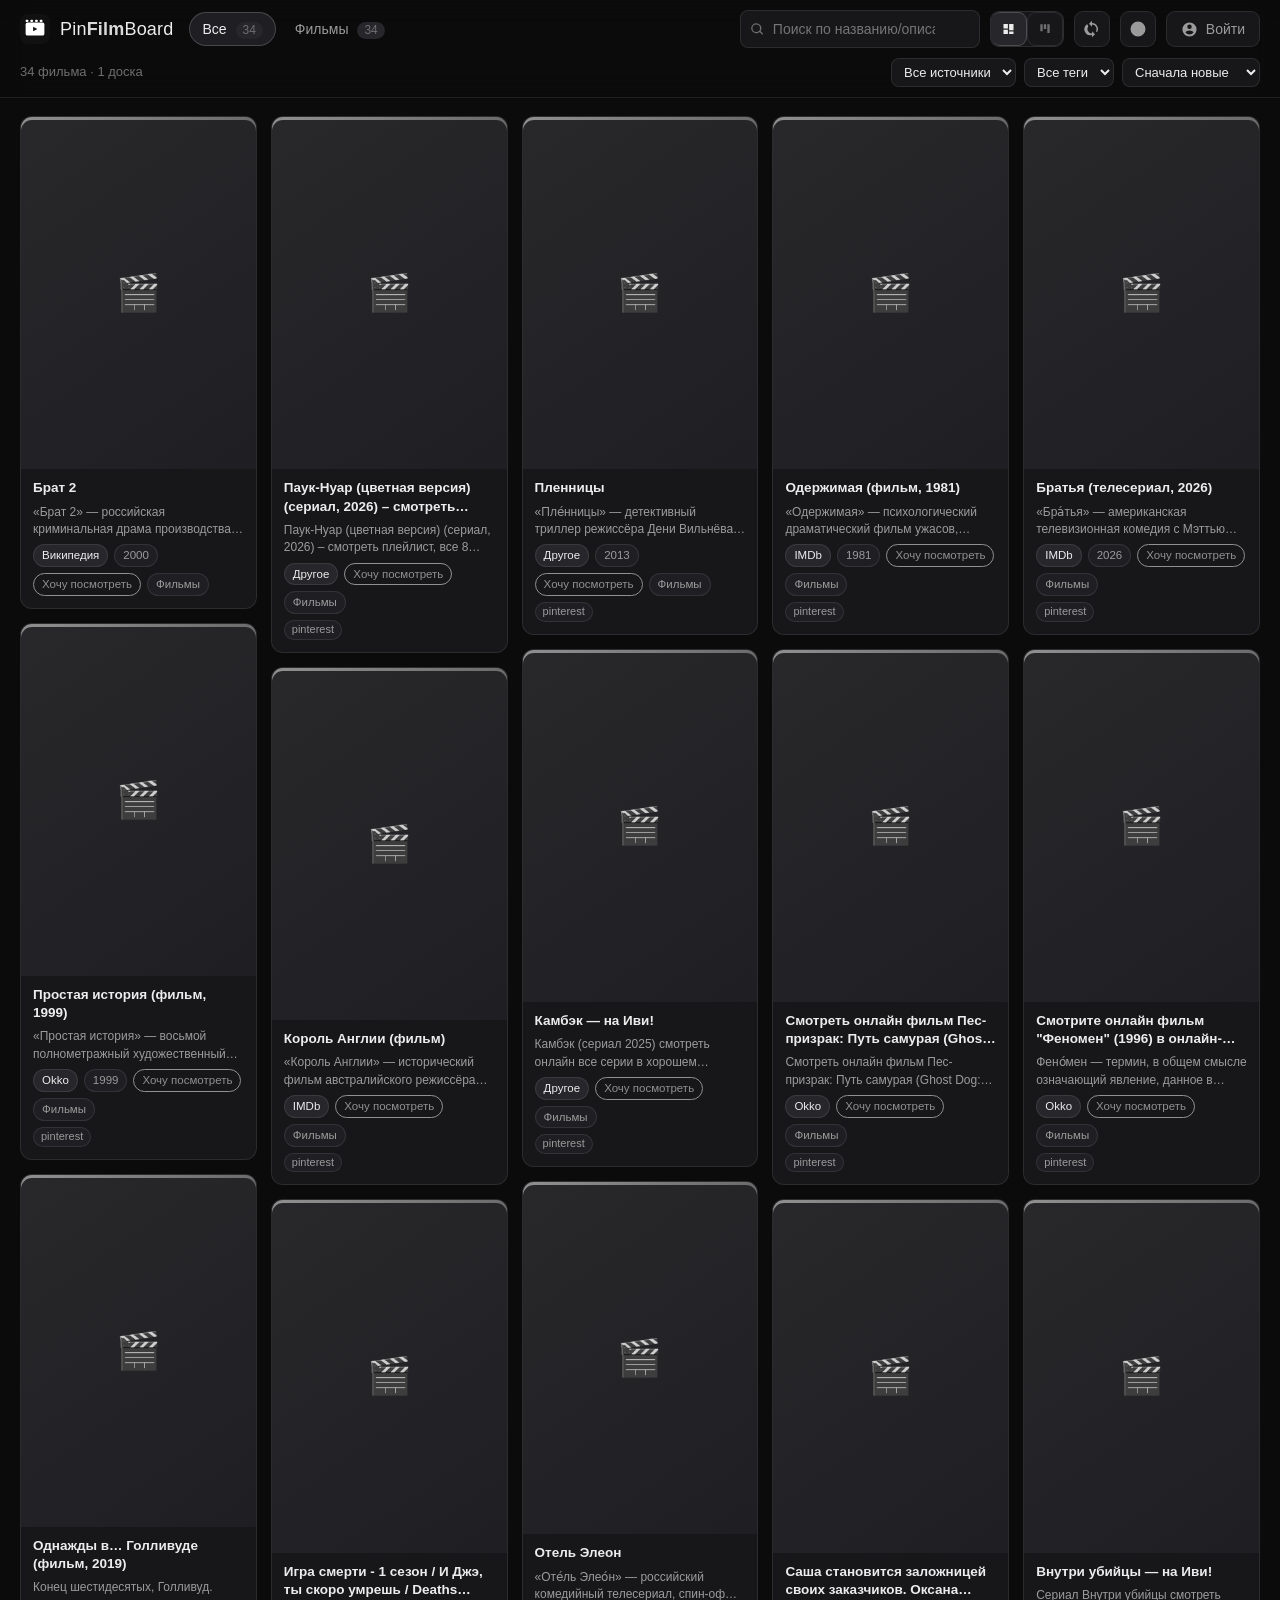
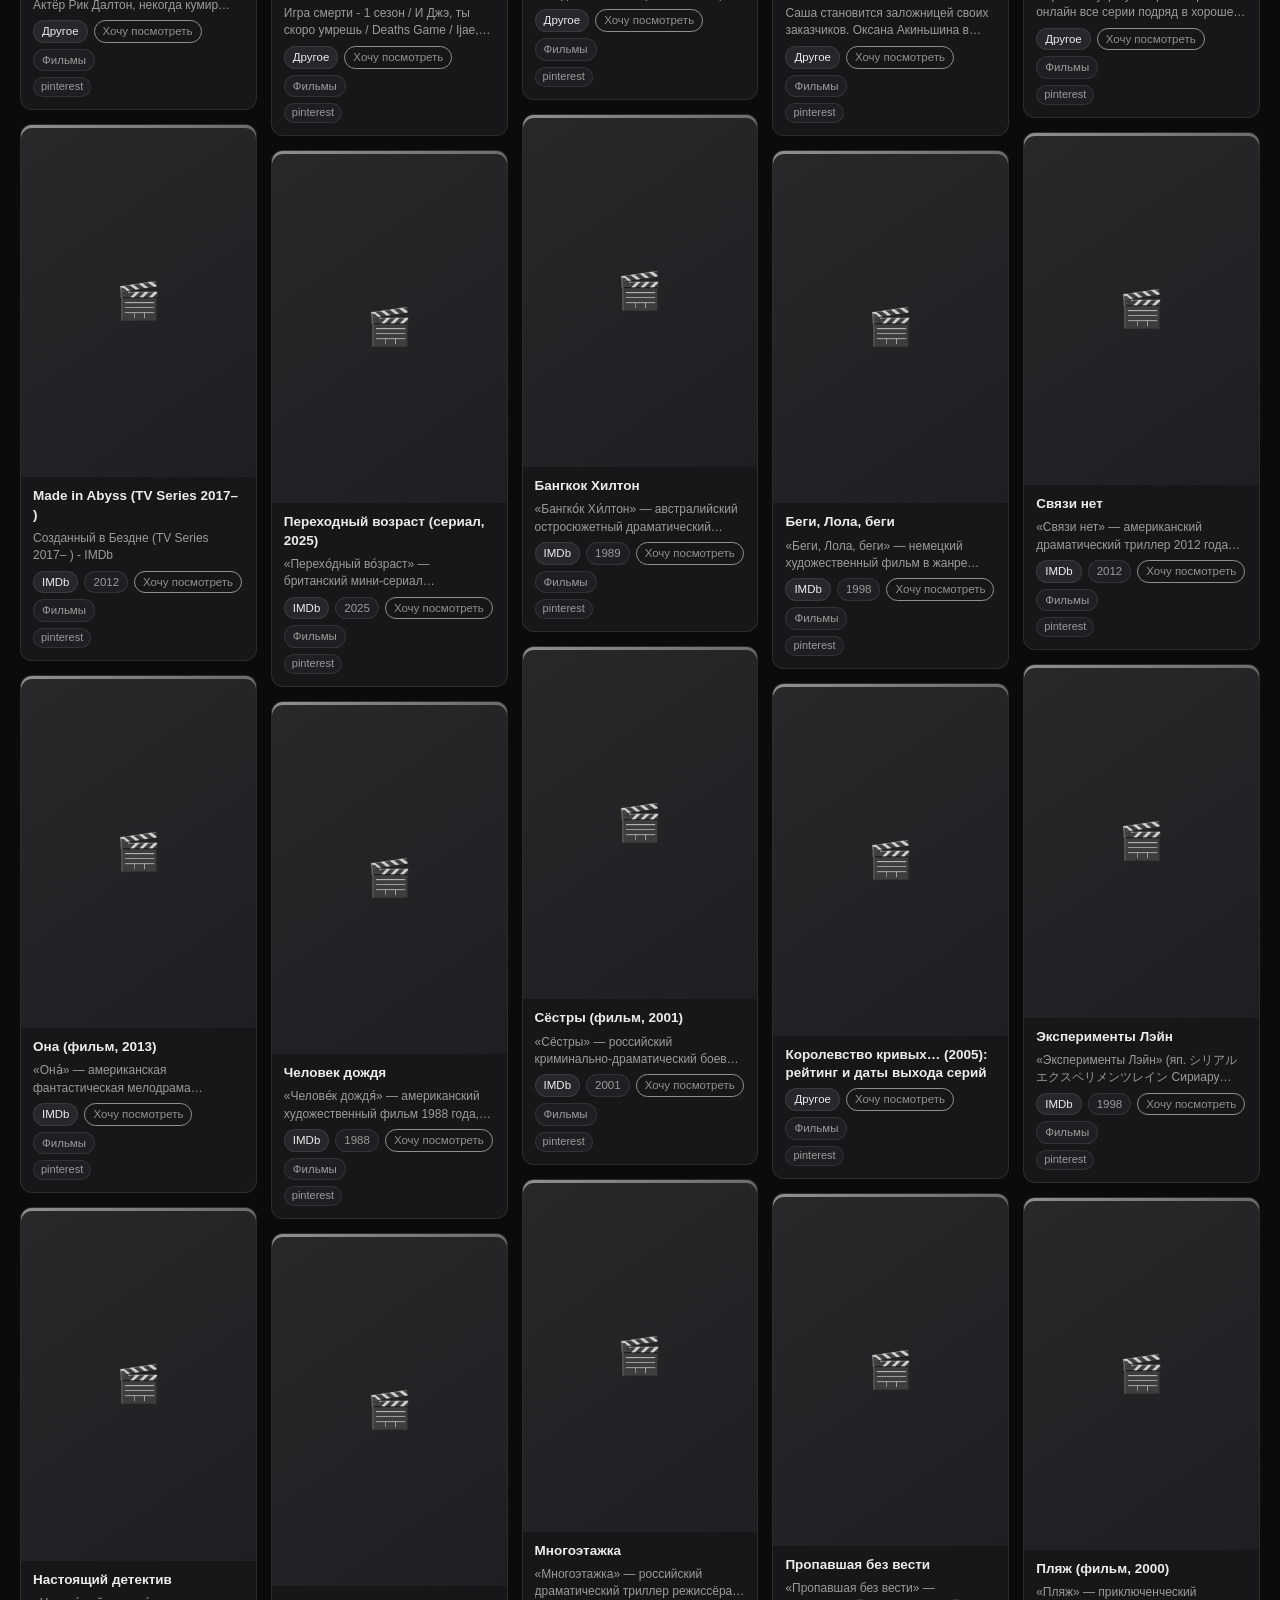
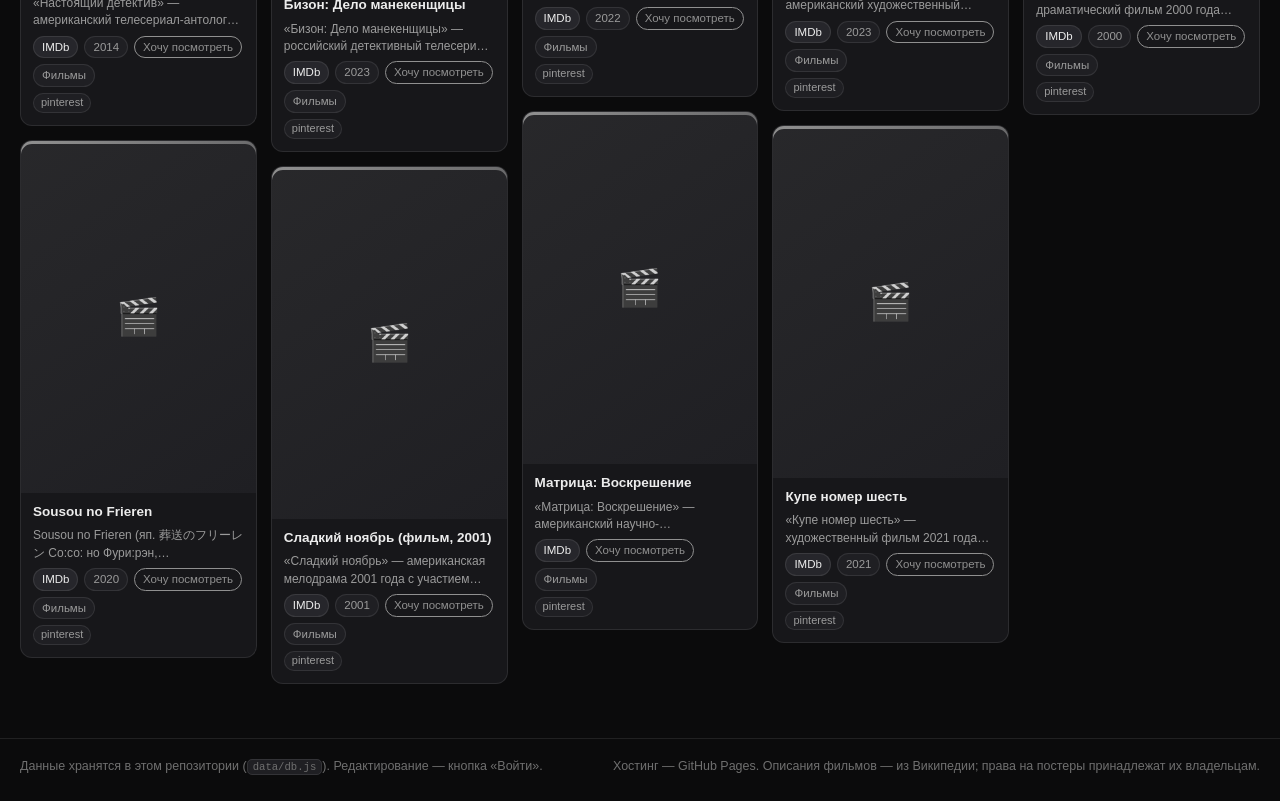
==== commit 6b2d02a7: "PinFilmBoard: сортировка по Date.parse (ISO/RFC вперемешку), masonry чтением слева направо, лечение " ====
--- a/index.html
+++ b/index.html
@@ -8,7 +8,7 @@
 <meta property="og:title" content="PinFilmBoard">
 <meta property="og:description" content="Личная доска фильмов: постеры, описания, канбан.">
 <link rel="icon" href="data:image/svg+xml,%3Csvg xmlns='http://www.w3.org/2000/svg' viewBox='0 0 32 32'%3E%3Crect width='32' height='32' rx='8' fill='%23111'/%3E%3Crect x='6' y='9' width='20' height='14' rx='2' fill='%23fff'/%3E%3Cpath d='M14 13.5v5l4.5-2.5z' fill='%23111'/%3E%3Crect x='6' y='6' width='3' height='2.5' rx='1' fill='%23fff'/%3E%3Crect x='11' y='6' width='3' height='2.5' rx='1' fill='%23fff'/%3E%3Crect x='16' y='6' width='3' height='2.5' rx='1' fill='%23fff'/%3E%3Crect x='21' y='6' width='3' height='2.5' rx='1' fill='%23fff'/%3E%3C/svg%3E">
-<link rel="stylesheet" href="css/style.css?v=1">
+<link rel="stylesheet" href="css/style.css?v=2">
 </head>
 <body>
 
@@ -300,7 +300,7 @@
 <script src="js/config.js?v=1"></script>
 <script src="data/db.js?v=1"></script>
 <script src="js/movies.js?v=1"></script>
-<script src="js/api.js?v=1"></script>
-<script src="js/app.js?v=2"></script>
+<script src="js/api.js?v=2"></script>
+<script src="js/app.js?v=3"></script>
 </body>
 </html>
--- a/css/style.css
+++ b/css/style.css
@@ -398,7 +398,9 @@
   padding: 18px 20px 40px;
 }
 
-.grid { columns: 200px; column-gap: 14px; }
+.grid { display: flex; gap: 14px; align-items: flex-start; }
+
+.m-col { flex: 1 1 0; min-width: 0; }
 
 .card {
   break-inside: avoid;
@@ -1126,7 +1128,7 @@
 
 @media (max-width: 560px) {
   .brand-name { display: none; }
-  .grid { columns: 150px; column-gap: 10px; }
+  .grid { gap: 10px; }
   .card { margin-bottom: 10px; }
   .kb-col { width: 240px; }
 }
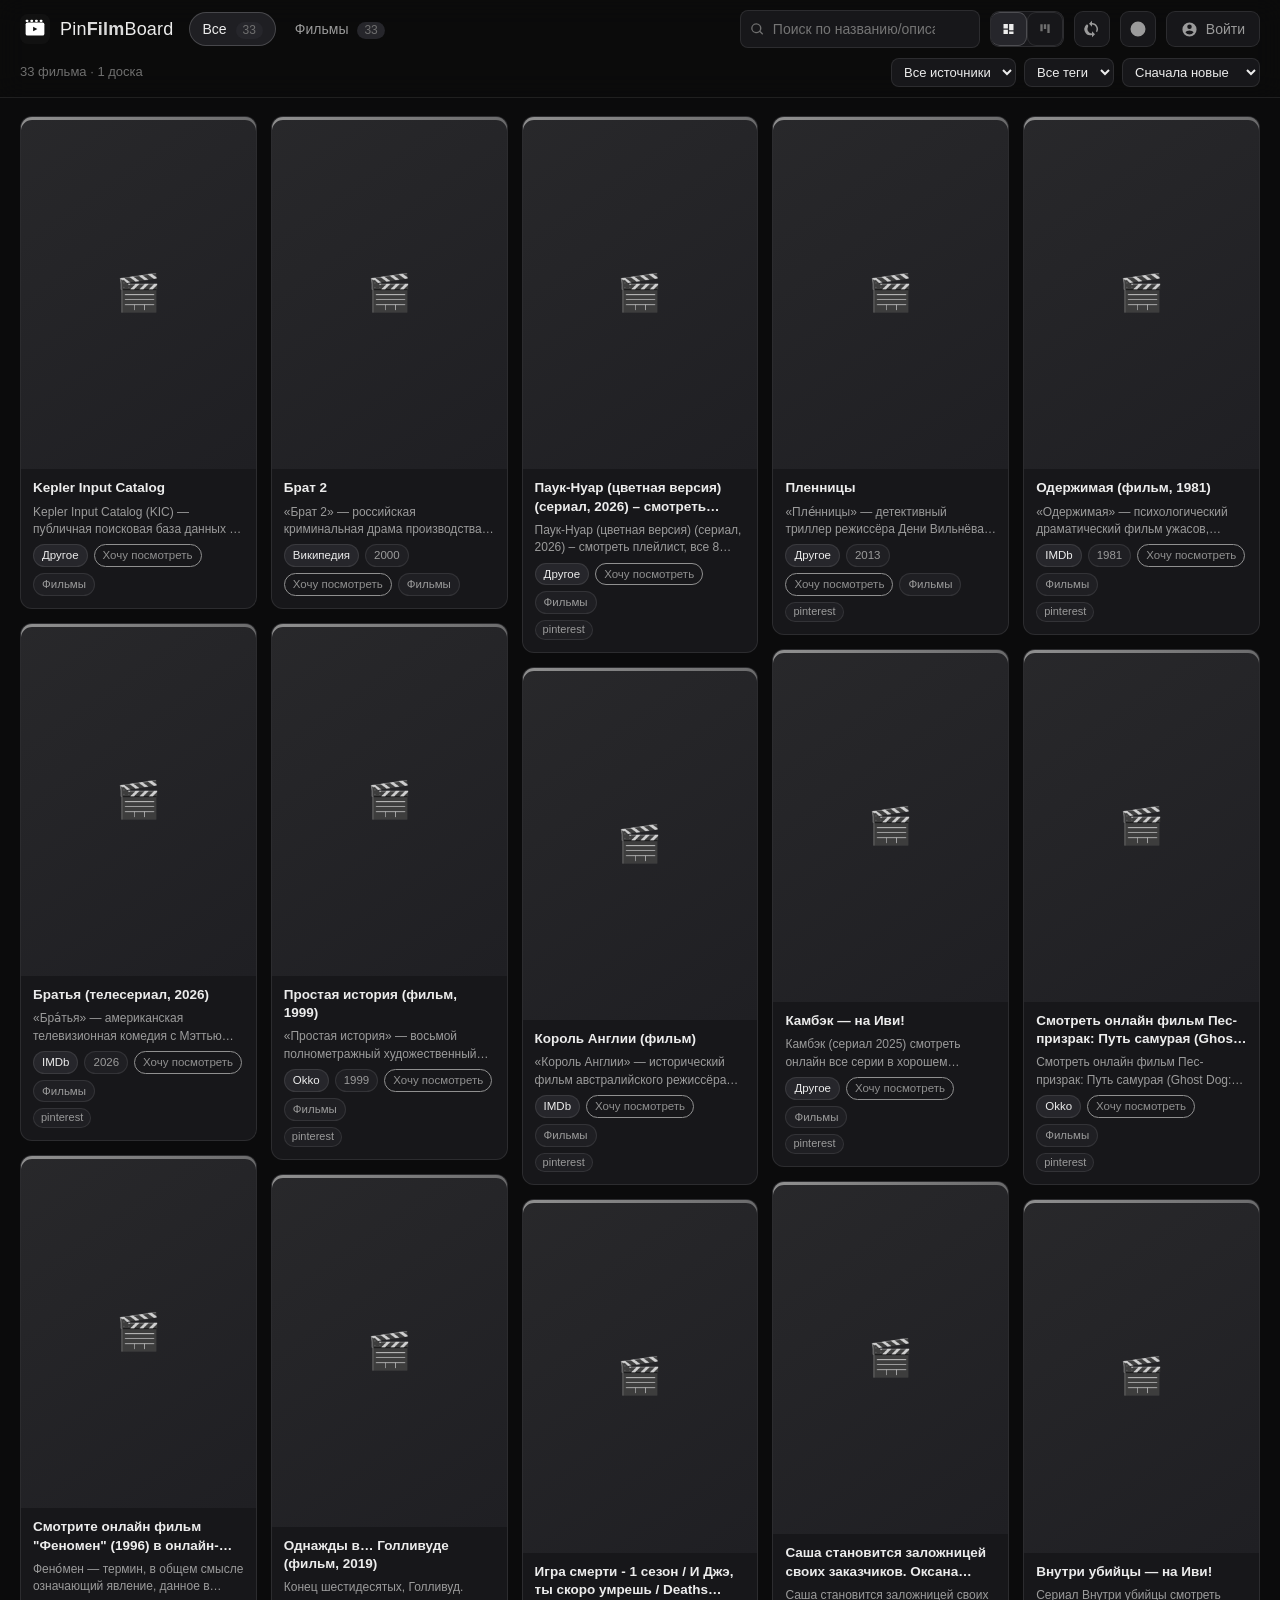
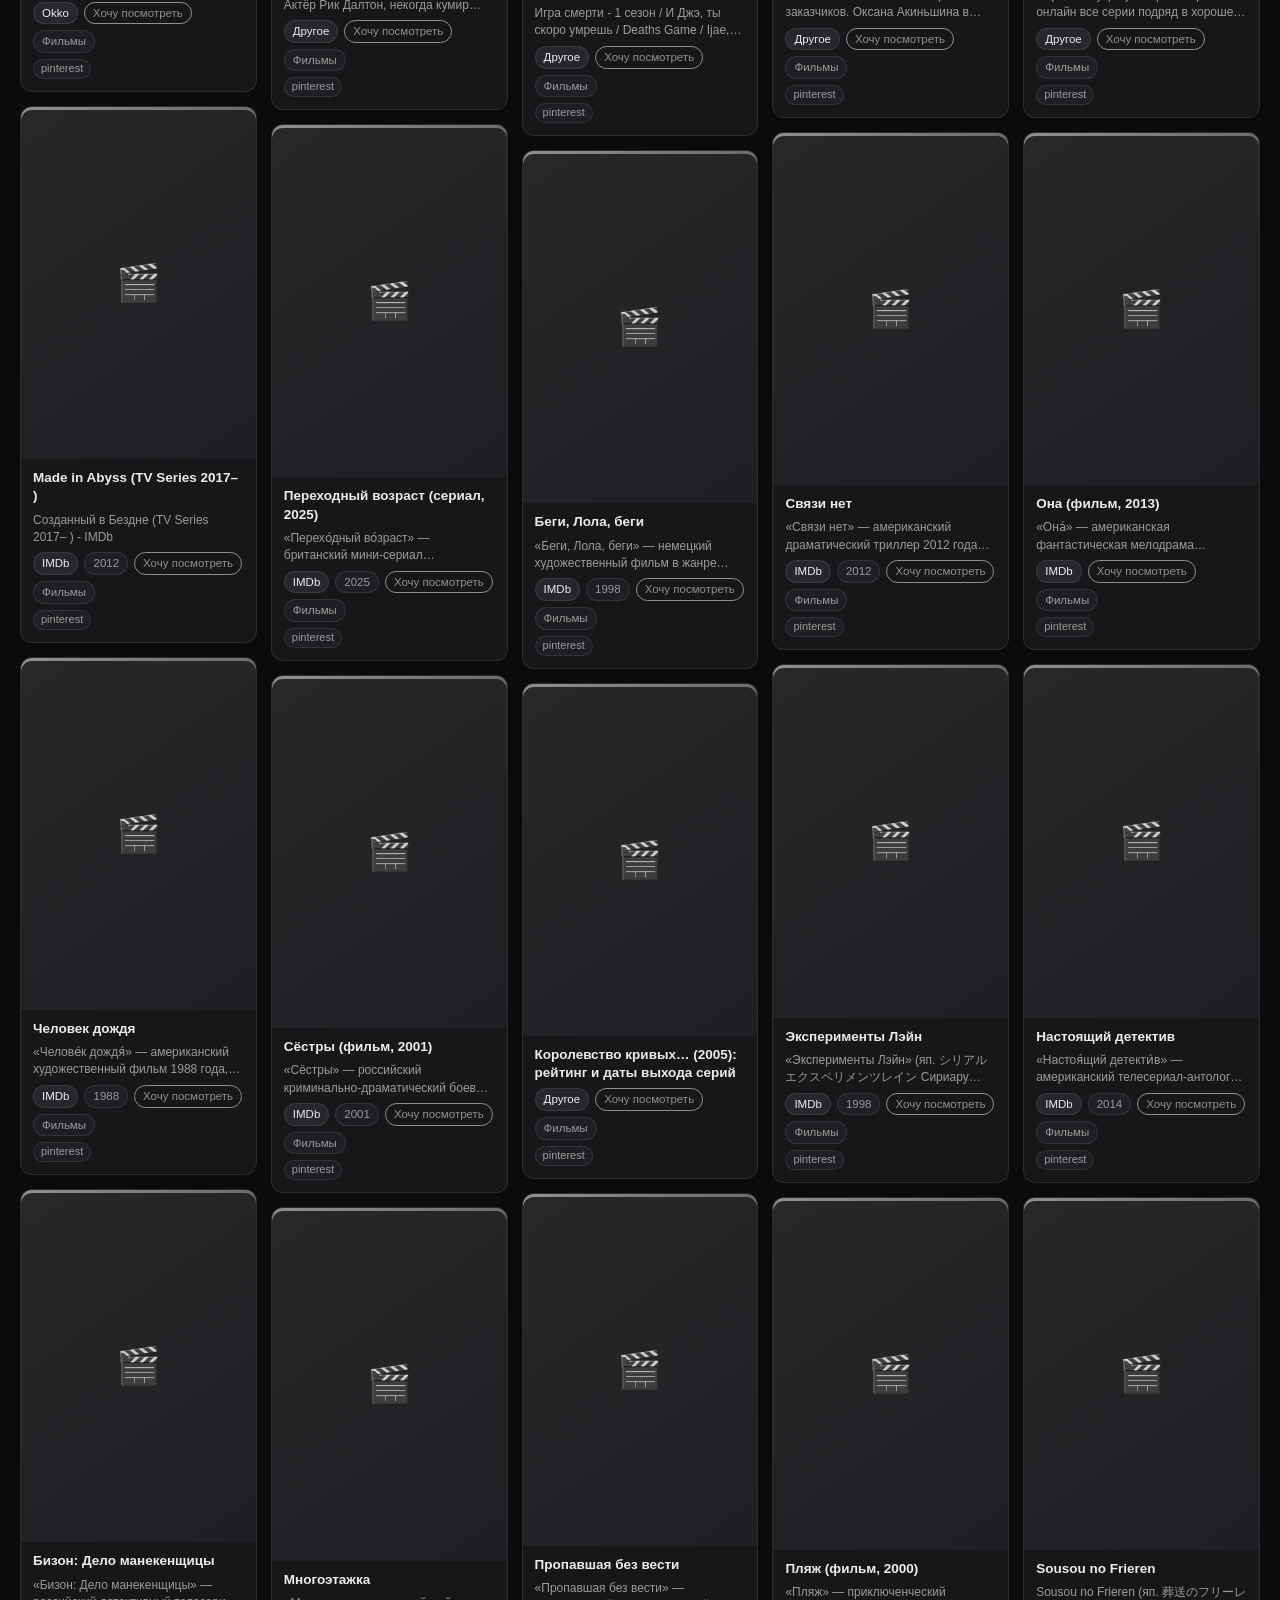
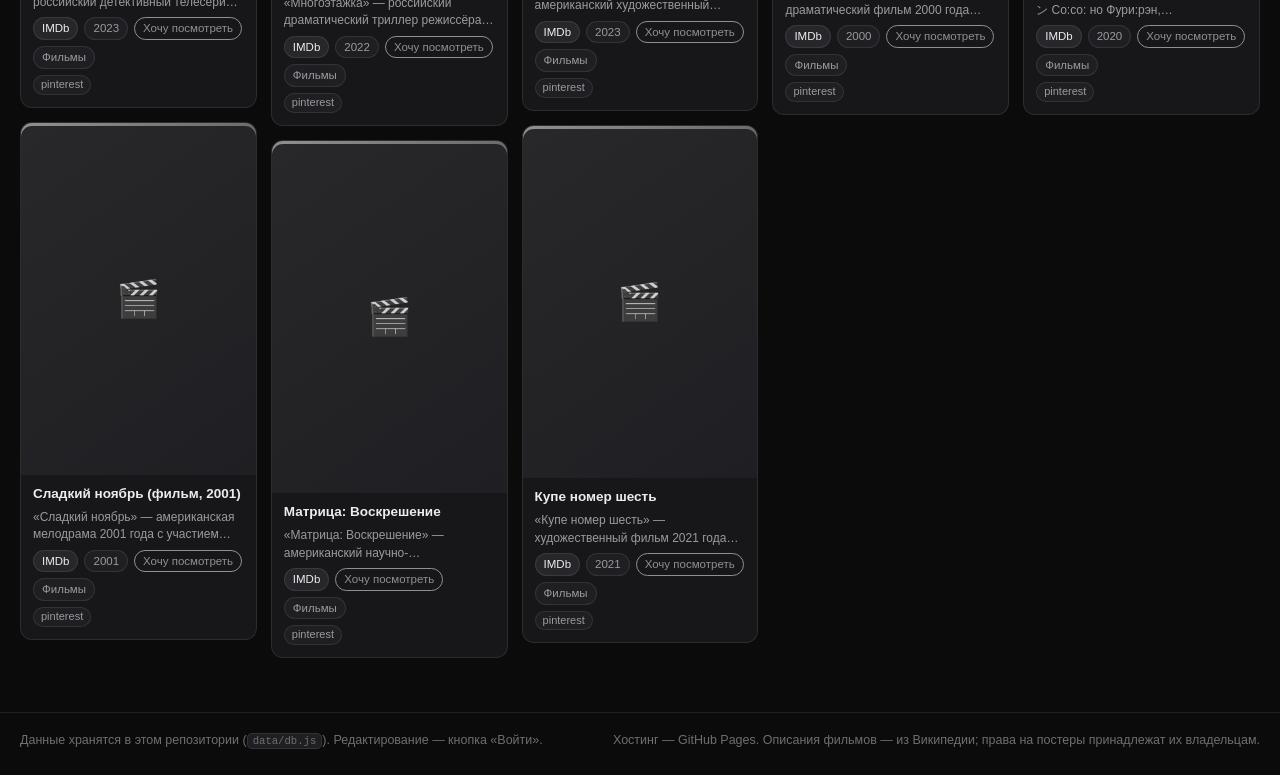
==== commit 8abcffbb: "PinFilmBoard: массовое удаление — режим выбора галочками, панель, удаление одним коммитом" ====
--- a/index.html
+++ b/index.html
@@ -8,7 +8,7 @@
 <meta property="og:title" content="PinFilmBoard">
 <meta property="og:description" content="Личная доска фильмов: постеры, описания, канбан.">
 <link rel="icon" href="data:image/svg+xml,%3Csvg xmlns='http://www.w3.org/2000/svg' viewBox='0 0 32 32'%3E%3Crect width='32' height='32' rx='8' fill='%23111'/%3E%3Crect x='6' y='9' width='20' height='14' rx='2' fill='%23fff'/%3E%3Cpath d='M14 13.5v5l4.5-2.5z' fill='%23111'/%3E%3Crect x='6' y='6' width='3' height='2.5' rx='1' fill='%23fff'/%3E%3Crect x='11' y='6' width='3' height='2.5' rx='1' fill='%23fff'/%3E%3Crect x='16' y='6' width='3' height='2.5' rx='1' fill='%23fff'/%3E%3Crect x='21' y='6' width='3' height='2.5' rx='1' fill='%23fff'/%3E%3C/svg%3E">
-<link rel="stylesheet" href="css/style.css?v=2">
+<link rel="stylesheet" href="css/style.css?v=3">
 </head>
 <body>
 
@@ -58,6 +58,10 @@
         Добавить фильм
       </button>
 
+      <button class="icon-btn" id="select-btn" hidden title="Массовый выбор" aria-label="Массовый выбор">
+        <svg viewBox="0 0 24 24" aria-hidden="true"><path fill="currentColor" d="M9 16.2 4.8 12l-1.4 1.4L9 19 21 7l-1.4-1.4z"/></svg>
+      </button>
+
       <button class="auth-btn" id="auth-btn">
         <svg class="auth-ico" viewBox="0 0 24 24" aria-hidden="true"><path fill="currentColor" d="M12 2a10 10 0 100 20 10 10 0 000-20zm0 3a3.2 3.2 0 110 6.4A3.2 3.2 0 0112 5zm0 14a7.5 7.5 0 01-5.7-2.6c.1-2 3.8-3 5.7-3s5.6 1 5.7 3A7.5 7.5 0 0112 19z"/></svg>
         <span id="auth-label">Войти</span>
@@ -294,6 +298,16 @@
 <!-- контекстное меню -->
 <div class="menu" id="menu" hidden></div>
 
+<!-- панель массового выбора -->
+<div class="select-bar" id="select-bar" hidden>
+  <span class="select-count" id="select-count">Выбрано: 0</span>
+  <button class="ghost-btn" id="select-clear" type="button">Снять выделение</button>
+  <button class="danger-btn" id="select-delete" type="button">Удалить выбранные</button>
+  <button class="icon-btn" id="select-exit" title="Выйти из режима выбора" aria-label="Выйти из режима выбора">
+    <svg viewBox="0 0 24 24" aria-hidden="true"><path fill="currentColor" d="M6.4 5 5 6.4 10.6 12 5 17.6 6.4 19 12 13.4 17.6 19 19 17.6 13.4 12 19 6.4 17.6 5 12 10.6z"/></svg>
+  </button>
+</div>
+
 <!-- тосты -->
 <div class="toasts" id="toasts"></div>
 
@@ -301,6 +315,6 @@
 <script src="data/db.js?v=1"></script>
 <script src="js/movies.js?v=1"></script>
 <script src="js/api.js?v=2"></script>
-<script src="js/app.js?v=3"></script>
+<script src="js/app.js?v=4"></script>
 </body>
 </html>
--- a/css/style.css
+++ b/css/style.css
@@ -1132,3 +1132,70 @@
   .card { margin-bottom: 10px; }
   .kb-col { width: 240px; }
 }
+
+/* ---------- массовый выбор ---------- */
+
+body.selecting .card,
+body.selecting .kb-card { cursor: pointer; }
+
+body.selecting .card.selected,
+body.selecting .kb-card.selected {
+  border-color: var(--accent);
+  box-shadow: 0 0 0 2px var(--accent-dim);
+}
+
+.card-check {
+  position: absolute;
+  top: 8px;
+  left: 8px;
+  width: 28px;
+  height: 28px;
+  border-radius: 8px;
+  background: rgba(0, 0, 0, 0.72);
+  border: 1px solid rgba(255, 255, 255, 0.35);
+  color: transparent;
+  display: none;
+  align-items: center;
+  justify-content: center;
+  font-size: 15px;
+  z-index: 3;
+}
+
+body.selecting .card-check { display: flex; }
+
+.card-check.on {
+  background: var(--text);
+  color: var(--accent-ink);
+  border-color: #fff;
+}
+
+body.selecting .card-actions,
+body.selecting .kb-card-menu,
+body.selecting .kb-menu-btn,
+body.selecting .kb-add-card,
+body.selecting .kb-add-col,
+body.selecting #kb-add-tile,
+body.selecting #kb-board-menu { display: none; }
+
+.kb-card .card-check { top: 4px; left: 4px; }
+
+.select-bar {
+  position: fixed;
+  left: 50%;
+  bottom: 16px;
+  transform: translateX(-50%);
+  z-index: 150;
+  display: flex;
+  align-items: center;
+  gap: 10px;
+  background: var(--surface-2);
+  border: 1px solid var(--line-strong);
+  border-radius: 12px;
+  padding: 10px 14px;
+  box-shadow: 0 14px 40px rgba(0, 0, 0, 0.55);
+  max-width: 94vw;
+  flex-wrap: wrap;
+  justify-content: center;
+}
+
+.select-count { font-size: 14px; font-weight: 600; white-space: nowrap; }
